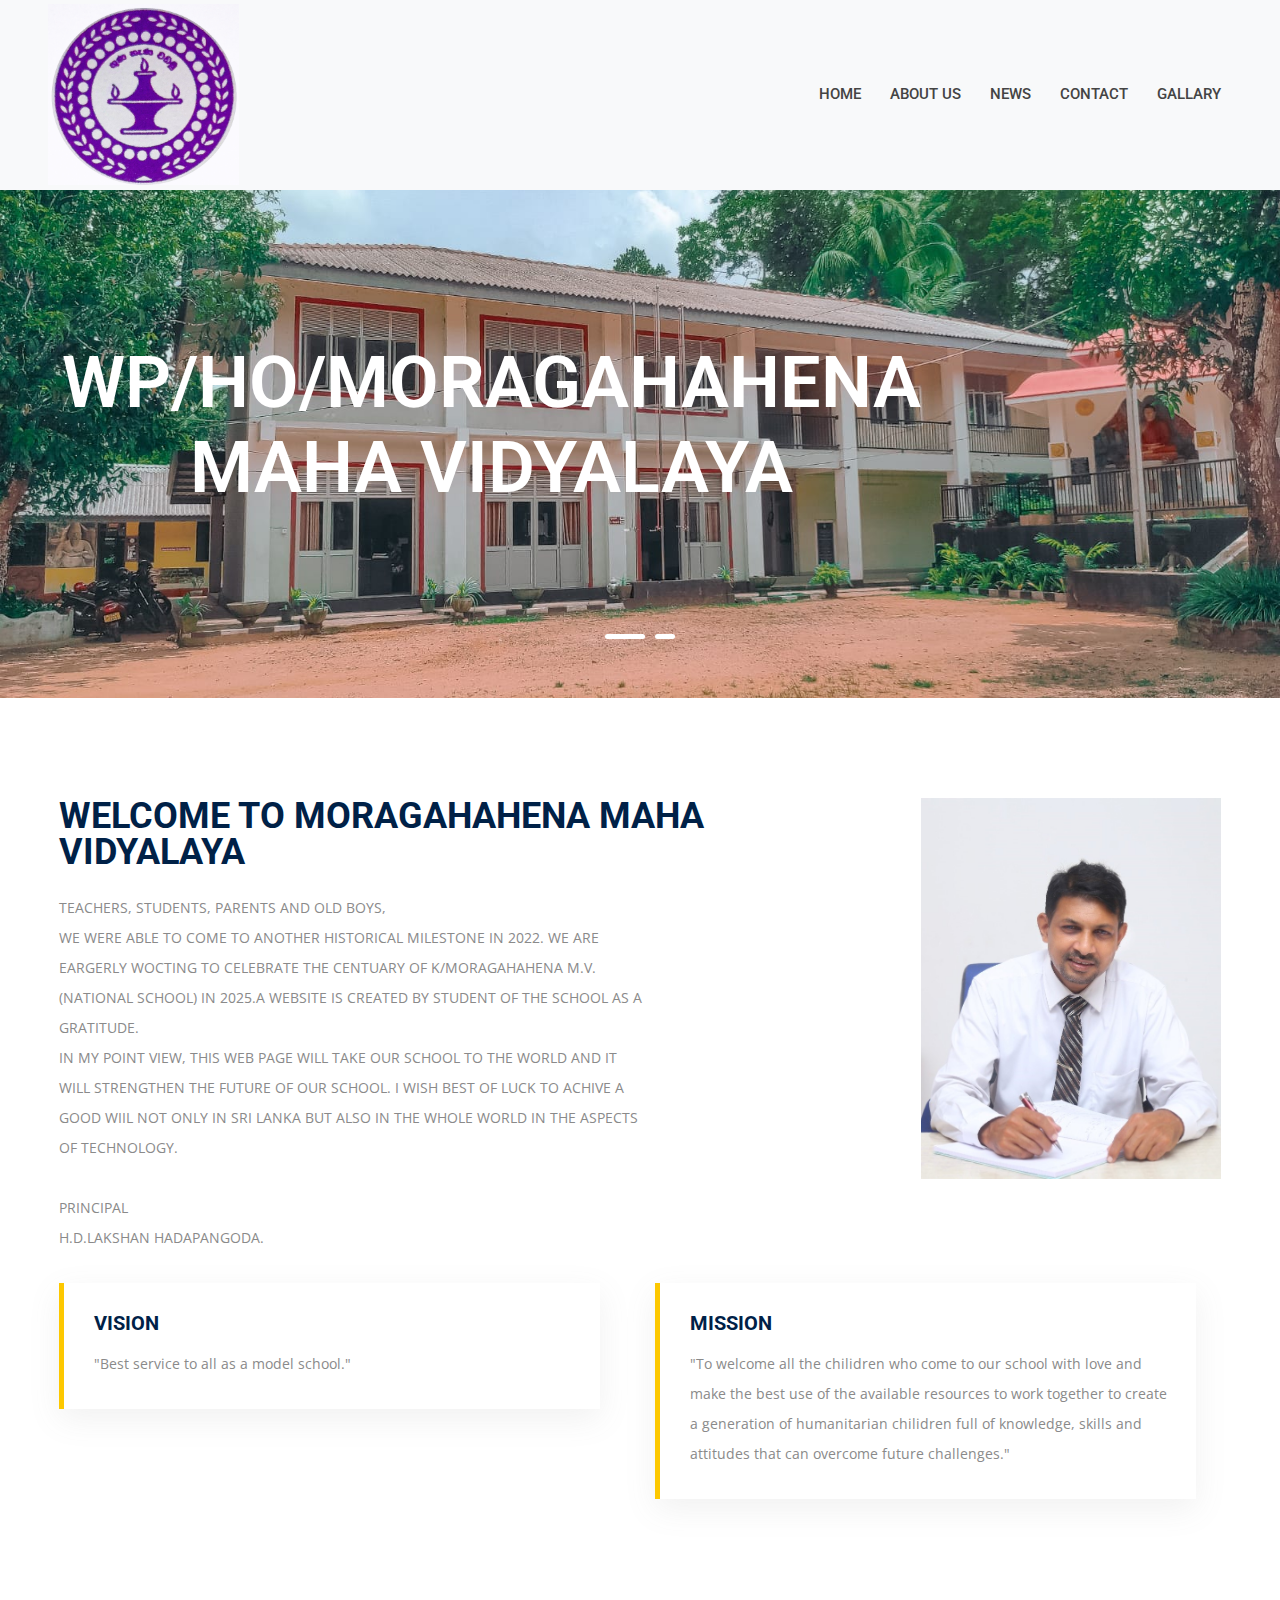
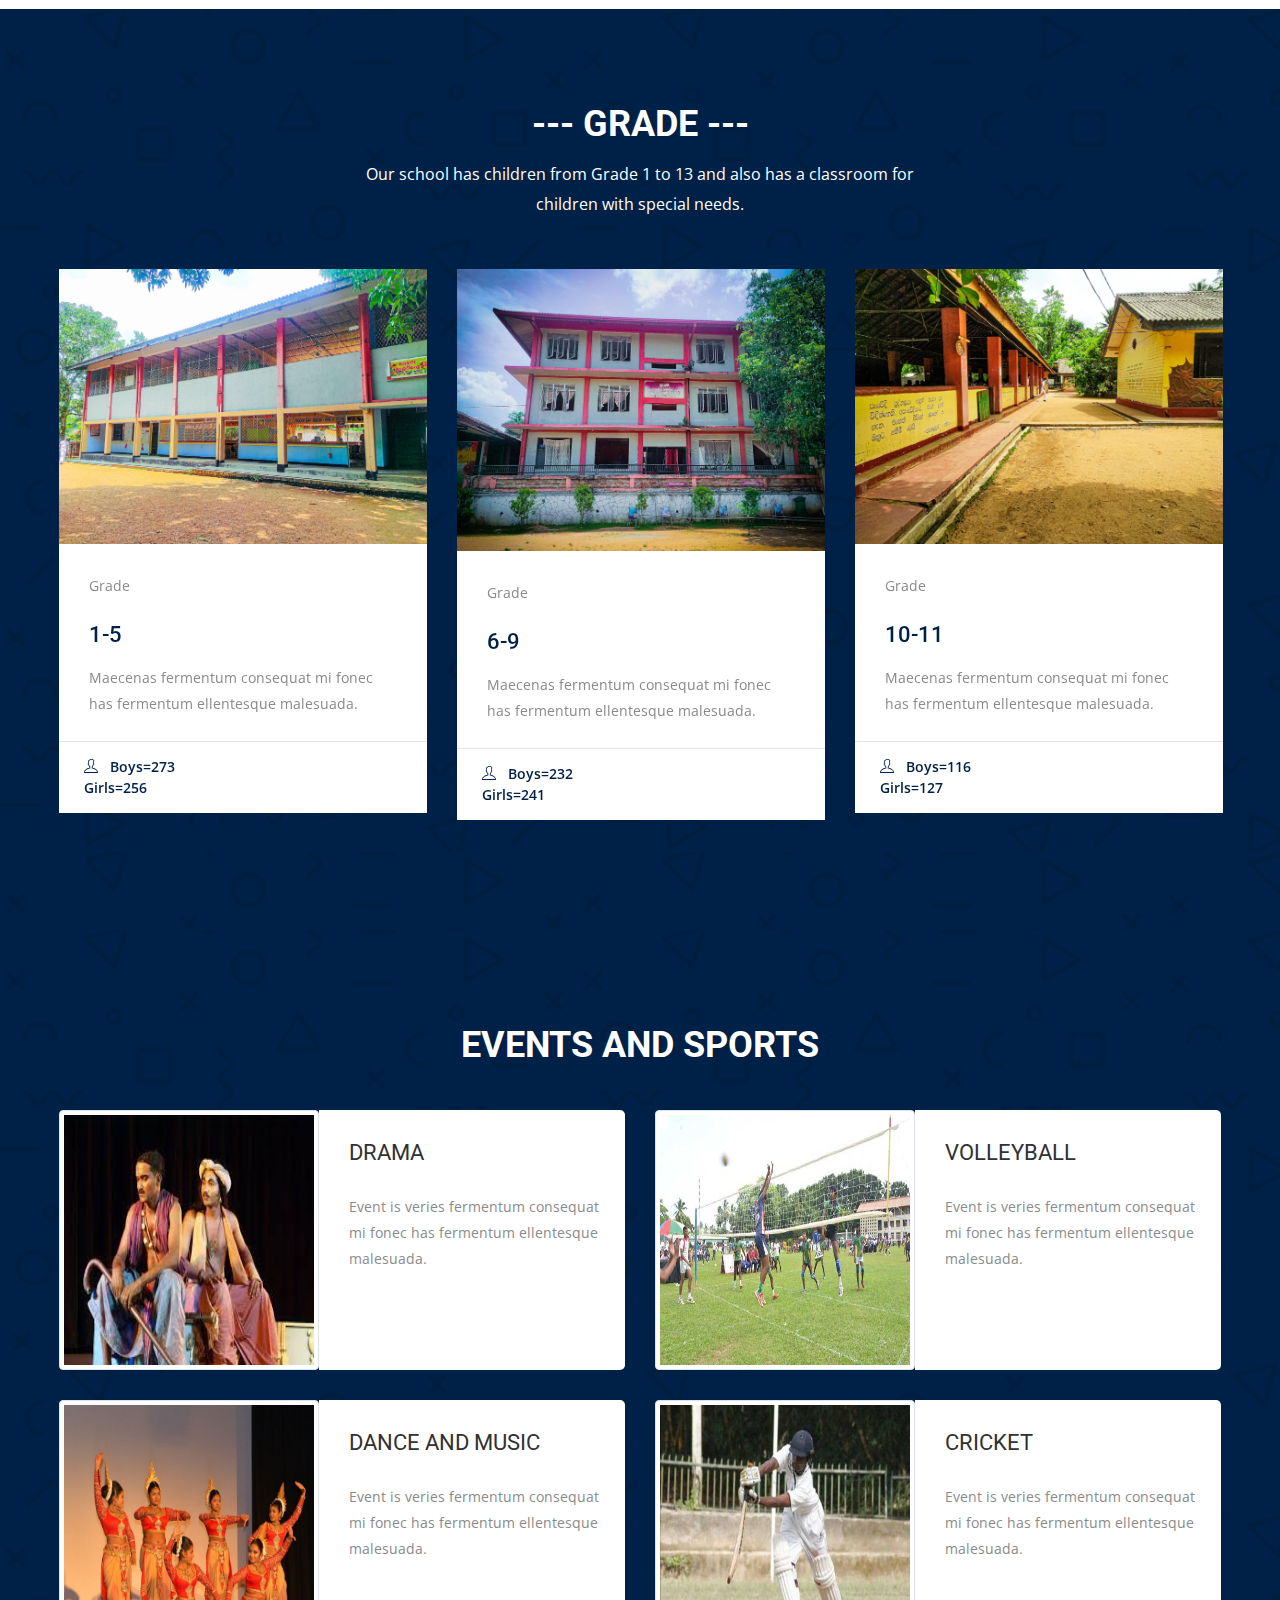
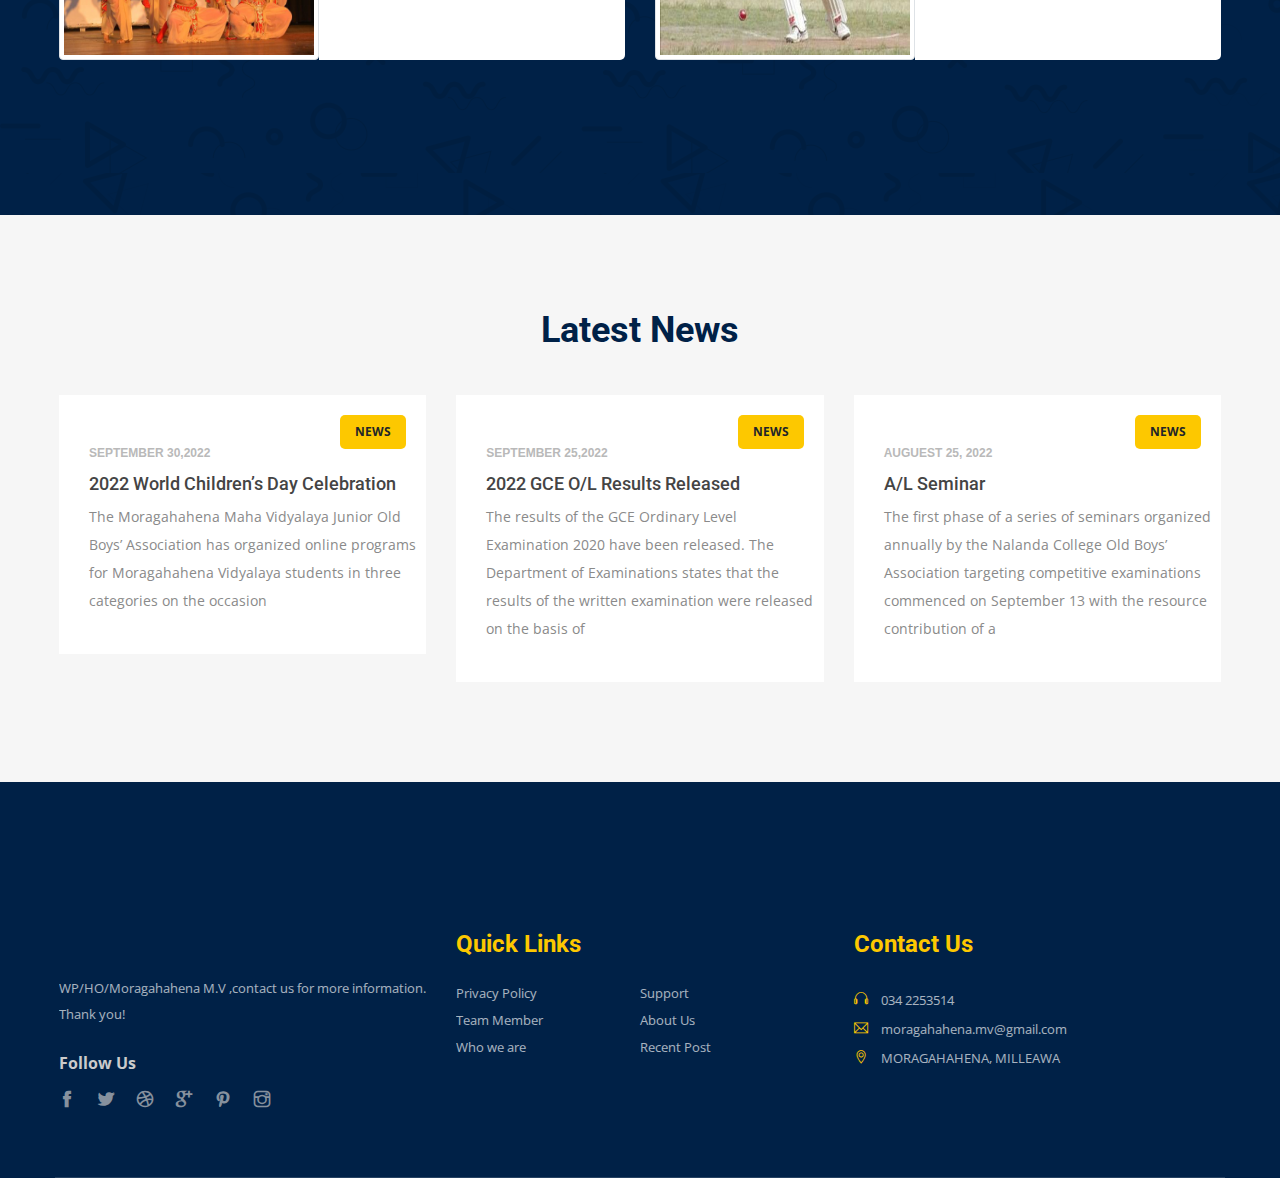
==== index.html @ 3344afb3 "Done" ====
<!DOCTYPE html>



<head>
    <meta charset="utf-8">
    <meta http-equiv="x-ua-compatible" content="ie=edge">
    <title>WP/HO/MORAGAHAHENA MAHA VIDYALAYA</title>
    <meta name="description">
    <meta name="viewport" content="width=device-width, initial-scale=1">

    <link rel="manifest" href="site.html">
    <link rel="shortcut icon" type="image/x-icon" href="img/favicon.jpeg">
    

    <!-- CSS here -->
    <link rel="stylesheet" href="css/bootstrap.min.css">  
    <link rel="stylesheet" href="css/animate.min.css">
    <link rel="stylesheet" href="css/fontawesome-all.min.css">
    <link rel="stylesheet" href="css/themify-icons.css">
    <link rel="stylesheet" href="css/slick.css">
    <link rel="stylesheet" href="css/meanmenu.css">
    <link rel="stylesheet" href="css/default.css">
    <link rel="stylesheet" href="css/style.css">
    <link rel="stylesheet" href="css/responsive.css">
</head>

<body>
    
    <!-- header-start -->
    <header id="home">
        <div class="header-area navbar-light bg-light">

            <!-- header-bottom -->
            <div class="header-bottom-area header-sticky" style="transition: .6s; ">
                <div class="container">
                    <div class="row align-items-center">
                        <div class="col-xl-2 col-lg-2 col-md-6 col-6 w-10 p-1">
                            <div class="logo">
                                <a href="index.html">
                                    <img src="scl logo.png"  style="width: 100%" alt="logo">
                                </a>
                            </div>
                        </div>
                        <div class="col-xl-10 col-lg-10 col-md-12 col-12">
                            
                            <div class="main-menu f-right">
                                <nav id="mobile-menu" style="display: block;" >
                                    
                                    <ul>
                                        <li><a href="#home">Home</a></li>
                                        <li>
                                            <a href="#about">ABOUT US</a>
                                            <ul class="submenu">
                                                <li>
                                                    <a href="index.html">WELCOME PAGE</a>
                                                </li>
                                                <li>    
                                                    <a href="grade.html">GRADE</a>
                                                </li>
                                                <li>
                                                    <a href="sport.html">SPORTS</a>
                                                </li>
                                                <li>
                                                    <a href="event.html">EVENTS</a>
                                                </li>                                                                             
                                                
                                            </ul>
										</li>	
                                        
                                        <li>
                                            <a href="#news">NEWS</a>
                                            <ul class="submenu">
                                                <li>
                                                    <a href="exam.html">EXAM</a>
                                                </li>
                                                
                                            </ul>
                                        </li>
                                        <li>
                                            <a href="#contact">CONTACT</a>
                                            <ul class="submenu">
                                                <li>
                                                    <a href="form.html">FORM</a>
                                                </li>
                                                
                                            </ul>
                                        </li>
                                        <li>
                                            <a href="gallary.html">GALLARY</a>
                                        </li>
                                    </ul>
                                </nav>
                            </div>
                        </div>
                        <div class="col-12"> <!--what is -->
                            <div class="mobile-menu"> </div>
                        </div>
                    </div>
                </div>
            </div>
            <!-- /end header-bottom -->
        </div>
    </header>
    <!-- header-end -->



    <!-- slider-start -->
    <div class="slider-area pos-relative">
        <div class="slider-active">
            <div class="single-slider slider-height d-flex align-items-center justify-content-center" style="background-image: url(img/slider/school\ 1.jpg);">
                <div class="container">
                    <div class="row">
                        <div class="col-xl-9 col-md-12">
                            <div class="slider-content slider-content-2 text-center text-bold">
                                <h1 class="white-color f-600" data-animation="fadeInUp" data-delay=".1s">WP/HO/MORAGAHAHENA<br>MAHA VIDYALAYA</h1>
                                <p data-animation="fadeInUp" data-delay=".01s"></p>
                                
                            </div>
                        </div>
                    </div>
                </div>
            </div>
            <div class="single-slider slider-height d-flex align-items-center justify-content-center" style="background-image: url(img/slider/school\ 2.jpg);">
                <div class="container">
                    <div class="row">
                        <div class="col-xl-8 col-md-12 offset-xl-2">
                            <div class="slider-content slider-content-2 text-center">
                                <h1 class="white-color f-600" data-animation="fadeInUp" data-delay=".2s">WP/HO/MORAGAHAHENA<br>MAHA VIDYALAYA</h1>
                                <p data-animation="fadeInUp" data-delay=".01s"></p>
                                
                            </div>
                        </div>
                    </div>
                </div>
            </div>
            
        </div>
    </div>
    <!-- slider-end -->


    <!-- about start -->
    <div id="about" class="about-area pt-100 pb-70">
        <div class="container">
            <div class="row">
                <div class="col-xl-7 col-lg-7">
                    <div id="welcome" class="about-title-section mb-30 text-uppercase">
                        <h1>Welcome To Moragahahena Maha Vidyalaya</h1>
                        <p>Teachers, Students, Parents and old boys,<br> We were able to come to another historical milestone in 2022. We are eargerly wocting to celebrate the centuary of k/Moragahahena M.V.(National school) in 2025.A website is created by student of the school as a gratitude.<br>In my point view, this web page will take our school to the world and it will strengthen the future of our school. I wish best of luck to achive a good wiil not only in Sri Lanka but also in the whole world in the aspects of technology.
                        <br><br> Principal <br>H.D.lakshan Hadapangoda.</p>
                        
                        
                    </div>
                </div>
                <div class="col-xl-5 col-lg-5">
                    <div class="about-right-img mb-30">
                        <img src="img/Principle.jpeg" alt="1mg" style="width:300px; ">
                    </div>
                </div>
            </div>
            <div class="row pt-35">
                <div class="col-xl-6 col-lg-6 col-md-6">
                    <div class="feature-wrapper mb-40">
                        <div class="feature-title-heading text-uppercase">
                            <h3>vision</h3>
                            
                        </div>
                        <div class="feature-text">
                            <p>"Best service to all as a model school."</p>
                        </div>
                    </div>
                </div>
                <div class="col-xl-6 col-lg-6 col-md-6">
                    <div class="feature-wrapper mb-40">
                        <div class="feature-title-heading text-uppercase">
                            <h3>mission</h3>
                            
                        </div>
                        <div class="feature-text">
                            <p>"To welcome all the chilidren who come to our school with love and make the best use of the available resources to work together to create a generation of humanitarian chilidren full of knowledge, skills and attitudes that can overcome future challenges."</p>
                        </div>
                    </div>
                </div>
                
            </div>
        </div>
    </div>
    <!-- about end -->



    <!-- Grade start -->
    <div id="courses" class="courses-area courses-bg-height pt-100 pb-80" style="background-image: url(img/bg/bg.png);">
        <div class="container">
            <div class="row">
                <div class="col-xl-6 offset-xl-3 col-lg-8 offset-lg-2 col-md-10 offset-md-1">
                    <div class="section-title mb-50 text-center">
                        <div id="grade" class="section-title-heading mb-20 text-uppercase">
                            <h1 class="white-color">--- Grade ---</h1>
                        </div>
                        <div class="section-title-para">
                            <p class="white-color">Our school has children from Grade 1 to 13 and also has a classroom for children with special needs.</p>
                        </div>
                    </div>
                </div>
            </div>
            <div class="courses-list">
                <div class="row courses-active">
                    <div class="col-xl-12">
                        <div class="courses-wrapper course-radius-none mb-30">
                            <div class="courses-thumb">
                                <img src="img/grade-home/1-5.jpg" alt=""></a>
                            </div>
                            
                            <div class="course-main-content clearfix">
                                <div class="courses-content">
                                    <div class="courses-category-name">
                                        <span>
                                            <P>Grade</P>
                                        </span>
                                    </div>
                                    <div class="courses-heading">
                                        <h1>1-5</a></h1>
                                    </div>
                                    <div class="courses-para">
                                        <p>Maecenas fermentum consequat mi fonec has fermentum ellentesque malesuada.</p>
                                    </div>
                                </div>
                            </div>
                            <div class="courses-wrapper-bottom clearfix">
                                <div class="courses-icon d-flex f-left">
                                    <div class="courses-single-icon align-items-center">
                                        <span class="ti-user"></span>
                                        <span class="user-number">Boys=273 <br> Girls=256</span>
                                    </div>
                                    
                                </div>
                                
                            </div>
                        </div>
                    </div>
                    <div class="col-xl-12">
                        <div class="courses-wrapper course-radius-none mb-30">
                            <div class="courses-thumb">
                                <img src="img/grade-home/6-9.jpg" alt=""></a>
                            </div>
        
                            <div class="course-main-content clearfix">
                                <div class="courses-content">
                                    <div class="courses-category-name">
                                        <span>
                                            <p>Grade</p>
                                        </span>
                                    </div>
                                    <div class="courses-heading">
                                        <h1>6-9</a></h1>
                                    </div>
                                    <div class="courses-para">
                                        <p>Maecenas fermentum consequat mi fonec has fermentum ellentesque malesuada.</p>
                                    </div>
                                </div>
                            </div>
                            <div class="courses-wrapper-bottom clearfix">
                                <div class="courses-icon d-flex f-left">
                                    <div class="courses-single-icon">
                                        <span class="ti-user"></span>
                                        <span class="user-number">Boys=232 <br> Girls=241</span>
                                    </div>
                                    
                                </div>
                                
                            </div>
                        </div>
                    </div>
                    <div class="col-xl-12">
                        <div class="courses-wrapper course-radius-none mb-30">
                            <div class="courses-thumb">
                                <img src="img/grade-home/10-11.jpg" alt=""></a>
                            </div>

                            <div class="course-main-content clearfix">
                                <div class="courses-content">
                                    <div class="courses-category-name">
                                        <span>
                                            <p>Grade</p>
                                        </span>
                                    </div>
                                    <div class="courses-heading">
                                        <h1>10-11</a></h1>
                                    </div>
                                    <div class="courses-para">
                                        <p>Maecenas fermentum consequat mi fonec has fermentum ellentesque malesuada.</p>
                                    </div>
                                </div>
                            </div>
                            <div class="courses-wrapper-bottom clearfix">
                                <div class="courses-icon d-flex f-left">
                                    <div class="courses-single-icon">
                                        <span class="ti-user"></span>
                                        <span class="user-number">Boys=116 <br> Girls=127</span>
                                    </div>
                                    
                                </div>
                                
                            </div>
                        </div>
                    </div>
                    <div class="col-xl-12">
                        <div class="courses-wrapper course-radius-none mb-30">
                            <div class="courses-thumb">
                                <img src="img/grade-home/12-13.jpg" alt=""></a>
                            </div>
                            
                            <div class="course-main-content clearfix">
                                <div class="courses-content">
                                    <div class="courses-category-name">
                                        <span>
                                            <p>Grade</p>
                                        </span>
                                    </div>
                                    <div class="courses-heading">
                                        <h1>12-13</h1>
                                    </div>
                                    <div class="courses-para">
                                        <p>Maecenas fermentum consequat mi fonec has fermentum ellentesque malesuada.</p>
                                    </div>
                                </div>
                            </div>
                            <div class="courses-wrapper-bottom clearfix">
                                <div class="courses-icon d-flex f-left">
                                    <div class="courses-single-icon">
                                        <span class="ti-user"></span>
                                        <span class="user-number">Boys=21 <br> Girls=53</span>
                                    </div>
                                    
                                </div>
                                
                            </div>
                        </div>
                    </div>
                    <div class="col-xl-12">
                        <div class="courses-wrapper course-radius-none mb-30">
                            <div class="courses-thumb">
                                <img src="img/grade-home/special.jpg" alt=""></a>
                            </div>

                            <div class="course-main-content clearfix">
                                <div class="courses-content">
                                    <div class="courses-category-name">
                                        <span>
                                            <p>Grade</p>
                                        </span>
                                    </div>
                                    <div class="courses-heading">
                                        <h1>Special Education Unit</a></h1>
                                    </div>
                                    <div class="courses-para">
                                        <p>Maecenas fermentum consequat mi fonec has fermentum ellentesque malesuada.</p>
                                    </div>
                                </div>
                            </div>
                            <div class="courses-wrapper-bottom clearfix">
                                <div class="courses-icon d-flex f-left">
                                    <div class="courses-single-icon">
                                        <span class="ti-user"></span>
                                        <span class="user-number">Boys=01<br> Girls=02</span>
                                    </div>
                                    
                                </div>
                                
                            </div>
                        </div>
                    </div>
                    
                </div>
            </div>
        </div>
    </div>
    <!-- courses end -->



    <!-- Events and Sports -->
    <div id="events" class="events-area events-bg-height pt-100 pb-95" style="background-image: url(img/bg/bg.png )">
        <div class="container">
            <div class="row">
                <div class="col-xl-6 offset-xl-3 col-lg-8 offset-lg-2 col-md-10 offset-md-1">
                    <div class="section-title mb-50 text-center">
                        <div id="event" class="section-title-heading mb-20 text-uppercase">
                            <h1 class="white-color">Events and Sports</h1>
                        </div>
                        
                    </div>
                </div>
            </div>
            <div class="events-list mb-30">
                <div class="row">
                    <div class="col-xl-6 col-lg-6">
                        <div class="single-events mb-30">
                            <div class="events-wrapper">
                                <div class="events-inner d-flex">
                                    <div class="events-thumb img-thumbnail">
                                        <img src="img/EventsandSports/drama.jpg" height="250" width="250" alt="img">
                                    </div>
                                    <div class="events-text white-bg">
                                        <div class="event-text-heading mb-20 text-uppercase">
                                            
                                            <div class="events-text-title clearfix">
                                                    <h4>drama</h4>
                                            </div>
                                        </div>
                                        
                                        <div class="events-para">
                                            <p>Event is veries fermentum consequat mi fonec has fermentum ellentesque malesuada.</p>
                                        </div>
                                        
                                    </div>
                                </div>
                            </div>
                        </div>
                        <div class="single-events mb-30">
                            <div class="events-wrapper">
                                <div class="events-inner d-flex">
                                    <div class="events-thumb img-thumbnail">
                                        <img src="img/EventsandSports/Dance and Muusic.png" height="250" width="250" alt="imagesloaded">
                                    </div>
                                    <div class="events-text white-bg">
                                        <div class="event-text-heading mb-20 text-uppercase">
                                            
                                            <div class="events-text-title clearfix">
                                                    <h4>Dance and Music</h4>
                                            </div>
                                        </div>
                                        <div class="events-para">
                                            <p>Event is veries fermentum consequat mi fonec has fermentum ellentesque malesuada.</p>
                                        </div>
                                        
                                    </div>
                                </div>
                            </div>
                        </div>
                    </div>
                    <div class="col-xl-6 col-lg-6">
                        <div class="single-events mb-30">
                            <div class="events-wrapper">
                                <div class="events-inner d-flex">
                                    <div class="events-thumb img-thumbnail" >
                                        <img src="img/EventsandSports/Volleyball.jpg" height="250" width="250" alt="img">
                                    </div>
                                    <div class="events-text white-bg">
                                        <div class="event-text-heading mb-20 text-uppercase">
                                            
                                            <div class="events-text-title clearfix">
                                                
                                                    <h4>Volleyball</h4>
                                                
                                                
                                            </div>
                                        </div>
                                        <div class="events-para">
                                            <p>Event is veries fermentum consequat mi fonec has fermentum ellentesque malesuada.</p>
                                        </div>
                                        
                                    </div>
                                </div>
                            </div>
                        </div>
                        <div class="single-events mb-30">
                            <div class="events-wrapper">
                                <div class="events-inner d-flex">
                                    <div class="events-thumb img-thumbnail">
                                        <img src="img/EventsandSports/cricket.JPG" height="250" width="250" alt="img">
                                    </div>
                                    <div class="events-text white-bg">
                                        <div class="event-text-heading mb-20 text-uppercase">
                                            
                                            <div class="events-text-title clearfix">
                                                
                                                    <h4>Cricket</h4>
                                                
                                                
                                            </div>
                                        </div>
                                        <div class="events-para">
                                            <p>Event is veries fermentum consequat mi fonec has fermentum ellentesque malesuada.</p>
                                        </div>
                                        
                                    </div>
                                </div>
                            </div>
                        </div>
                    </div>
                </div>
            </div>
            
        </div>
    </div>
    <!-- Events and Sports -->


    
    
    


    <!-- latest_news start -->
    <div id="blog" class="latest_news-area gray-bg pt-100 pb-70">
        <div class="container">
            <div class="row">
                <div class="col-xl-6 offset-xl-3 col-md-8 offset-md-2">
                    <div class="section-title mb-50 text-center">
                        <div id="news" class="section-title-heading mb-20">
                            <h1 class="primary-color">Latest News</h1>
                        </div>
                    </div>
                </div>
            </div>
            <div class="row">
                <div class="col-xl-4 col-lg-4 col-md-6">
                    <div class="blog-wrapper mb-30">
                        <div class="blog-thumb mb-25">
                            <a href="#"><img src="img/blog/blog_thumb_1.jpg" alt=""></a>
                            <span class="blog-category">news</span>
                        </div>
                        <div class="blog-content">
                            <div class="blog-meta">
                                <span>SEPTEMBER 30,2022</span>
                            </div>
                            <h5><a href="#">2022 World Children’s Day Celebration</a></h5>
                            <p>The Moragahahena Maha Vidyalaya Junior Old Boys’ Association has organized online programs for Moragahahena Vidyalaya students in three categories on the occasion </p>
                            
                        </div>
                    </div>
                </div>
                <div class="col-xl-4 col-lg-4 col-md-6">
                    <div class="blog-wrapper mb-30">
                        <div class="blog-thumb mb-25">
                            <a href="#"><img src="img/blog/blog_thumb_2.jpg" alt=""></a>
                            <span class="blog-category">news</span>
                        </div>
                        <div class="blog-content">
                            <div class="blog-meta">
                                <span>SEPTEMBER 25,2022</span>
                            </div>
                            <h5><a href="#">2022 GCE O/L Results Released</a></h5>
                            <p>The results of the GCE Ordinary Level Examination 2020 have been released. The Department of Examinations states that the results of the written examination were released on the basis of</p>
                            
                        </div>
                    </div>
                </div>
                <div class="col-xl-4 col-lg-4 col-md-6">
                    <div class="blog-wrapper mb-30">
                        <div class="blog-thumb mb-25">
                            <a href="#"><img src="img/blog/blog_thumb_3.jpg" alt=""></a>
                            <span class="blog-category">news</span>
                        </div>
                        <div class="blog-content">
                            <div class="blog-meta">
                                <span>Auguest 25, 2022</span>
                            </div>
                            <h5><a href="#">A/L Seminar </a></h5>
                            <p>The first phase of a series of seminars organized annually by the Nalanda College Old Boys’ Association targeting competitive examinations commenced on September 13 with the resource contribution of a</p>
                            
                        </div>
                    </div>
                </div>
            </div>
        </div>
    </div>
    <!-- latest_blog end -->

    
    
    <!-- footer start -->
    <footer id="#Contact">
        <div class="footer-area primary-bg pt-150">
            <div class="container">
                <div class="footer-top pb-35">
                    <div class="row">


                        <div class="col-xl-4 col-lg-4 col-md-6">
                            <div class="footer-widget mb-30">
                                <div class="footer-logo">
                                    <img src="img/logo/logo_2.png" alt="">
                                </div>
                                <div class="footer-para">
                                    <p>WP/HO/Moragahahena M.V ,contact us for more information.<br>Thank you!  </p>
                                </div>
                                <div class="footer-socila-icon">
                                    <span>Follow Us</span>
                                    <div class="footer-social-icon-list">
                                        <ul>
                                            <li><a href="#"><span class="ti-facebook"></span></a></li>
                                            <li><a href="#"><span class="ti-twitter-alt"></span></a></li>
                                            <li><a href="#"><span class="ti-dribbble"></span></a></li>
                                            <li><a href="#"><span class="ti-google"></span></a></li>
                                            <li><a href="#"><span class="ti-pinterest"></span></a></li>
                                            <li><a href="#"><span class="ti-instagram"></span></a></li>
                                        </ul>
                                    </div>
                                </div>
                            </div>
                        </div>
                        <div class="col-xl-4 col-lg-4 col-md-6">
                            <div class="footer-widget mb-30">
                                <div class="footer-heading">
                                    <h1>Quick Links</h1>
                                </div>
                                <div class="footer-menu clearfix">
                                    <ul>
                                        <li><a href="#">Privacy Policy</a></li>
                                        <li><a href="#">Support</a></li>
                                        <li><a href="#">Team Member</a></li>                                        
                                        <li><a href="#">About Us</a></li>                                       
                                        <li><a href="#">Who we are</a></li>                                        
                                        <li><a href="#">Recent Post</a></li>
                                        
                                    </ul>
                                </div>
                            </div>
                        </div>
                        
                        <div class="col-xl-4 col-lg-4  col-md-6">
                            <div class="footer-widget mb-30">
                                <div id="contact" class="footer-heading">
                                    <h1>Contact Us</h1>
                                </div>
                                <div class="footer-contact-list">
                                    <div class="single-footer-contact-info">
                                        <span class="ti-headphone "></span>
                                        <span class="footer-contact-list-text">034 2253514</span>
                                    </div>
                                    <div class="single-footer-contact-info">
                                        <span class="ti-email "></span>
                                        <span class="footer-contact-list-text">moragahahena.mv@gmail.com</span>
                                    </div>
                                    <div class="single-footer-contact-info">
                                        <span class="ti-location-pin"></span>
                                        <span class="footer-contact-list-text">MORAGAHAHENA, MILLEAWA</span>
                                    </div>
                                </div>
                                
                            </div>
                        </div>
                    </div>
                </div>
                
            </div>
        </div>
    </footer>
    <!-- footer end -->


    <!-- JS here -->
    <script src="js/vendor/modernizr-3.5.0.min.js"></script>
    <script src="js/vendor/jquery-1.12.4.min.js"></script> 
    <script src="js/bootstrap.min.js"></script>
    <script src="js/owl.carousel.min.js"></script>
    <script src="js/isotope.pkgd.min.js"></script>
    <script src="js/one-page-nav-min.js"></script>
    <script src="js/slick.min.js"></script>    
    <script src="js/jquery.meanmenu.min.js"></script>
    <script src="js/jquery.scrollUp.min.js"></script>
    <script src="js/jquery.barfiller.js"></script>
    <script src="js/imagesloaded.pkgd.min.js"></script>
    <script src="js/main.js"></script>
</body>


</html>
---- css/themify-icons.css ----
@font-face {
	font-family: 'themify';
	src:url('../fonts/themify9f24.eot?-fvbane');
	src:url('../fonts/themifyd41d.eot?#iefix-fvbane') format('embedded-opentype'),
		url('../fonts/themify9f24.woff?-fvbane') format('woff'),
		url('../fonts/themify9f24.ttf?-fvbane') format('truetype'),
		url('../fonts/themify9f24.svg?-fvbane#themify') format('svg');
	font-weight: normal;
	font-style: normal;
}

[class^="ti-"], [class*=" ti-"] {
	font-family: 'themify';
	speak: none;
	font-style: normal;
	font-weight: normal;
	font-variant: normal;
	text-transform: none;
	line-height: 1;

	/* Better Font Rendering =========== */
	-webkit-font-smoothing: antialiased;
	-moz-osx-font-smoothing: grayscale;
}

.ti-wand:before {
	content: "\e600";
}
.ti-volume:before {
	content: "\e601";
}
.ti-user:before {
	content: "\e602";
}
.ti-unlock:before {
	content: "\e603";
}
.ti-unlink:before {
	content: "\e604";
}
.ti-trash:before {
	content: "\e605";
}
.ti-thought:before {
	content: "\e606";
}
.ti-target:before {
	content: "\e607";
}
.ti-tag:before {
	content: "\e608";
}
.ti-tablet:before {
	content: "\e609";
}
.ti-star:before {
	content: "\e60a";
}
.ti-spray:before {
	content: "\e60b";
}
.ti-signal:before {
	content: "\e60c";
}
.ti-shopping-cart:before {
	content: "\e60d";
}
.ti-shopping-cart-full:before {
	content: "\e60e";
}
.ti-settings:before {
	content: "\e60f";
}
.ti-search:before {
	content: "\e610";
}
.ti-zoom-in:before {
	content: "\e611";
}
.ti-zoom-out:before {
	content: "\e612";
}
.ti-cut:before {
	content: "\e613";
}
.ti-ruler:before {
	content: "\e614";
}
.ti-ruler-pencil:before {
	content: "\e615";
}
.ti-ruler-alt:before {
	content: "\e616";
}
.ti-bookmark:before {
	content: "\e617";
}
.ti-bookmark-alt:before {
	content: "\e618";
}
.ti-reload:before {
	content: "\e619";
}
.ti-plus:before {
	content: "\e61a";
}
.ti-pin:before {
	content: "\e61b";
}
.ti-pencil:before {
	content: "\e61c";
}
.ti-pencil-alt:before {
	content: "\e61d";
}
.ti-paint-roller:before {
	content: "\e61e";
}
.ti-paint-bucket:before {
	content: "\e61f";
}
.ti-na:before {
	content: "\e620";
}
.ti-mobile:before {
	content: "\e621";
}
.ti-minus:before {
	content: "\e622";
}
.ti-medall:before {
	content: "\e623";
}
.ti-medall-alt:before {
	content: "\e624";
}
.ti-marker:before {
	content: "\e625";
}
.ti-marker-alt:before {
	content: "\e626";
}
.ti-arrow-up:before {
	content: "\e627";
}
.ti-arrow-right:before {
	content: "\e628";
}
.ti-arrow-left:before {
	content: "\e629";
}
.ti-arrow-down:before {
	content: "\e62a";
}
.ti-lock:before {
	content: "\e62b";
}
.ti-location-arrow:before {
	content: "\e62c";
}
.ti-link:before {
	content: "\e62d";
}
.ti-layout:before {
	content: "\e62e";
}
.ti-layers:before {
	content: "\e62f";
}
.ti-layers-alt:before {
	content: "\e630";
}
.ti-key:before {
	content: "\e631";
}
.ti-import:before {
	content: "\e632";
}
.ti-image:before {
	content: "\e633";
}
.ti-heart:before {
	content: "\e634";
}
.ti-heart-broken:before {
	content: "\e635";
}
.ti-hand-stop:before {
	content: "\e636";
}
.ti-hand-open:before {
	content: "\e637";
}
.ti-hand-drag:before {
	content: "\e638";
}
.ti-folder:before {
	content: "\e639";
}
.ti-flag:before {
	content: "\e63a";
}
.ti-flag-alt:before {
	content: "\e63b";
}
.ti-flag-alt-2:before {
	content: "\e63c";
}
.ti-eye:before {
	content: "\e63d";
}
.ti-export:before {
	content: "\e63e";
}
.ti-exchange-vertical:before {
	content: "\e63f";
}
.ti-desktop:before {
	content: "\e640";
}
.ti-cup:before {
	content: "\e641";
}
.ti-crown:before {
	content: "\e642";
}
.ti-comments:before {
	content: "\e643";
}
.ti-comment:before {
	content: "\e644";
}
.ti-comment-alt:before {
	content: "\e645";
}
.ti-close:before {
	content: "\e646";
}
.ti-clip:before {
	content: "\e647";
}
.ti-angle-up:before {
	content: "\e648";
}
.ti-angle-right:before {
	content: "\e649";
}
.ti-angle-left:before {
	content: "\e64a";
}
.ti-angle-down:before {
	content: "\e64b";
}
.ti-check:before {
	content: "\e64c";
}
.ti-check-box:before {
	content: "\e64d";
}
.ti-camera:before {
	content: "\e64e";
}
.ti-announcement:before {
	content: "\e64f";
}
.ti-brush:before {
	content: "\e650";
}
.ti-briefcase:before {
	content: "\e651";
}
.ti-bolt:before {
	content: "\e652";
}
.ti-bolt-alt:before {
	content: "\e653";
}
.ti-blackboard:before {
	content: "\e654";
}
.ti-bag:before {
	content: "\e655";
}
.ti-move:before {
	content: "\e656";
}
.ti-arrows-vertical:before {
	content: "\e657";
}
.ti-arrows-horizontal:before {
	content: "\e658";
}
.ti-fullscreen:before {
	content: "\e659";
}
.ti-arrow-top-right:before {
	content: "\e65a";
}
.ti-arrow-top-left:before {
	content: "\e65b";
}
.ti-arrow-circle-up:before {
	content: "\e65c";
}
.ti-arrow-circle-right:before {
	content: "\e65d";
}
.ti-arrow-circle-left:before {
	content: "\e65e";
}
.ti-arrow-circle-down:before {
	content: "\e65f";
}
.ti-angle-double-up:before {
	content: "\e660";
}
.ti-angle-double-right:before {
	content: "\e661";
}
.ti-angle-double-left:before {
	content: "\e662";
}
.ti-angle-double-down:before {
	content: "\e663";
}
.ti-zip:before {
	content: "\e664";
}
.ti-world:before {
	content: "\e665";
}
.ti-wheelchair:before {
	content: "\e666";
}
.ti-view-list:before {
	content: "\e667";
}
.ti-view-list-alt:before {
	content: "\e668";
}
.ti-view-grid:before {
	content: "\e669";
}
.ti-uppercase:before {
	content: "\e66a";
}
.ti-upload:before {
	content: "\e66b";
}
.ti-underline:before {
	content: "\e66c";
}
.ti-truck:before {
	content: "\e66d";
}
.ti-timer:before {
	content: "\e66e";
}
.ti-ticket:before {
	content: "\e66f";
}
.ti-thumb-up:before {
	content: "\e670";
}
.ti-thumb-down:before {
	content: "\e671";
}
.ti-text:before {
	content: "\e672";
}
.ti-stats-up:before {
	content: "\e673";
}
.ti-stats-down:before {
	content: "\e674";
}
.ti-split-v:before {
	content: "\e675";
}
.ti-split-h:before {
	content: "\e676";
}
.ti-smallcap:before {
	content: "\e677";
}
.ti-shine:before {
	content: "\e678";
}
.ti-shift-right:before {
	content: "\e679";
}
.ti-shift-left:before {
	content: "\e67a";
}
.ti-shield:before {
	content: "\e67b";
}
.ti-notepad:before {
	content: "\e67c";
}
.ti-server:before {
	content: "\e67d";
}
.ti-quote-right:before {
	content: "\e67e";
}
.ti-quote-left:before {
	content: "\e67f";
}
.ti-pulse:before {
	content: "\e680";
}
.ti-printer:before {
	content: "\e681";
}
.ti-power-off:before {
	content: "\e682";
}
.ti-plug:before {
	content: "\e683";
}
.ti-pie-chart:before {
	content: "\e684";
}
.ti-paragraph:before {
	content: "\e685";
}
.ti-panel:before {
	content: "\e686";
}
.ti-package:before {
	content: "\e687";
}
.ti-music:before {
	content: "\e688";
}
.ti-music-alt:before {
	content: "\e689";
}
.ti-mouse:before {
	content: "\e68a";
}
.ti-mouse-alt:before {
	content: "\e68b";
}
.ti-money:before {
	content: "\e68c";
}
.ti-microphone:before {
	content: "\e68d";
}
.ti-menu:before {
	content: "\e68e";
}
.ti-menu-alt:before {
	content: "\e68f";
}
.ti-map:before {
	content: "\e690";
}
.ti-map-alt:before {
	content: "\e691";
}
.ti-loop:before {
	content: "\e692";
}
.ti-location-pin:before {
	content: "\e693";
}
.ti-list:before {
	content: "\e694";
}
.ti-light-bulb:before {
	content: "\e695";
}
.ti-Italic:before {
	content: "\e696";
}
.ti-info:before {
	content: "\e697";
}
.ti-infinite:before {
	content: "\e698";
}
.ti-id-badge:before {
	content: "\e699";
}
.ti-hummer:before {
	content: "\e69a";
}
.ti-home:before {
	content: "\e69b";
}
.ti-help:before {
	content: "\e69c";
}
.ti-headphone:before {
	content: "\e69d";
}
.ti-harddrives:before {
	content: "\e69e";
}
.ti-harddrive:before {
	content: "\e69f";
}
.ti-gift:before {
	content: "\e6a0";
}
.ti-game:before {
	content: "\e6a1";
}
.ti-filter:before {
	content: "\e6a2";
}
.ti-files:before {
	content: "\e6a3";
}
.ti-file:before {
	content: "\e6a4";
}
.ti-eraser:before {
	content: "\e6a5";
}
.ti-envelope:before {
	content: "\e6a6";
}
.ti-download:before {
	content: "\e6a7";
}
.ti-direction:before {
	content: "\e6a8";
}
.ti-direction-alt:before {
	content: "\e6a9";
}
.ti-dashboard:before {
	content: "\e6aa";
}
.ti-control-stop:before {
	content: "\e6ab";
}
.ti-control-shuffle:before {
	content: "\e6ac";
}
.ti-control-play:before {
	content: "\e6ad";
}
.ti-control-pause:before {
	content: "\e6ae";
}
.ti-control-forward:before {
	content: "\e6af";
}
.ti-control-backward:before {
	content: "\e6b0";
}
.ti-cloud:before {
	content: "\e6b1";
}
.ti-cloud-up:before {
	content: "\e6b2";
}
.ti-cloud-down:before {
	content: "\e6b3";
}
.ti-clipboard:before {
	content: "\e6b4";
}
.ti-car:before {
	content: "\e6b5";
}
.ti-calendar:before {
	content: "\e6b6";
}
.ti-book:before {
	content: "\e6b7";
}
.ti-bell:before {
	content: "\e6b8";
}
.ti-basketball:before {
	content: "\e6b9";
}
.ti-bar-chart:before {
	content: "\e6ba";
}
.ti-bar-chart-alt:before {
	content: "\e6bb";
}
.ti-back-right:before {
	content: "\e6bc";
}
.ti-back-left:before {
	content: "\e6bd";
}
.ti-arrows-corner:before {
	content: "\e6be";
}
.ti-archive:before {
	content: "\e6bf";
}
.ti-anchor:before {
	content: "\e6c0";
}
.ti-align-right:before {
	content: "\e6c1";
}
.ti-align-left:before {
	content: "\e6c2";
}
.ti-align-justify:before {
	content: "\e6c3";
}
.ti-align-center:before {
	content: "\e6c4";
}
.ti-alert:before {
	content: "\e6c5";
}
.ti-alarm-clock:before {
	content: "\e6c6";
}
.ti-agenda:before {
	content: "\e6c7";
}
.ti-write:before {
	content: "\e6c8";
}
.ti-window:before {
	content: "\e6c9";
}
.ti-widgetized:before {
	content: "\e6ca";
}
.ti-widget:before {
	content: "\e6cb";
}
.ti-widget-alt:before {
	content: "\e6cc";
}
.ti-wallet:before {
	content: "\e6cd";
}
.ti-video-clapper:before {
	content: "\e6ce";
}
.ti-video-camera:before {
	content: "\e6cf";
}
.ti-vector:before {
	content: "\e6d0";
}
.ti-themify-logo:before {
	content: "\e6d1";
}
.ti-themify-favicon:before {
	content: "\e6d2";
}
.ti-themify-favicon-alt:before {
	content: "\e6d3";
}
.ti-support:before {
	content: "\e6d4";
}
.ti-stamp:before {
	content: "\e6d5";
}
.ti-split-v-alt:before {
	content: "\e6d6";
}
.ti-slice:before {
	content: "\e6d7";
}
.ti-shortcode:before {
	content: "\e6d8";
}
.ti-shift-right-alt:before {
	content: "\e6d9";
}
.ti-shift-left-alt:before {
	content: "\e6da";
}
.ti-ruler-alt-2:before {
	content: "\e6db";
}
.ti-receipt:before {
	content: "\e6dc";
}
.ti-pin2:before {
	content: "\e6dd";
}
.ti-pin-alt:before {
	content: "\e6de";
}
.ti-pencil-alt2:before {
	content: "\e6df";
}
.ti-palette:before {
	content: "\e6e0";
}
.ti-more:before {
	content: "\e6e1";
}
.ti-more-alt:before {
	content: "\e6e2";
}
.ti-microphone-alt:before {
	content: "\e6e3";
}
.ti-magnet:before {
	content: "\e6e4";
}
.ti-line-double:before {
	content: "\e6e5";
}
.ti-line-dotted:before {
	content: "\e6e6";
}
.ti-line-dashed:before {
	content: "\e6e7";
}
.ti-layout-width-full:before {
	content: "\e6e8";
}
.ti-layout-width-default:before {
	content: "\e6e9";
}
.ti-layout-width-default-alt:before {
	content: "\e6ea";
}
.ti-layout-tab:before {
	content: "\e6eb";
}
.ti-layout-tab-window:before {
	content: "\e6ec";
}
.ti-layout-tab-v:before {
	content: "\e6ed";
}
.ti-layout-tab-min:before {
	content: "\e6ee";
}
.ti-layout-slider:before {
	content: "\e6ef";
}
.ti-layout-slider-alt:before {
	content: "\e6f0";
}
.ti-layout-sidebar-right:before {
	content: "\e6f1";
}
.ti-layout-sidebar-none:before {
	content: "\e6f2";
}
.ti-layout-sidebar-left:before {
	content: "\e6f3";
}
.ti-layout-placeholder:before {
	content: "\e6f4";
}
.ti-layout-menu:before {
	content: "\e6f5";
}
.ti-layout-menu-v:before {
	content: "\e6f6";
}
.ti-layout-menu-separated:before {
	content: "\e6f7";
}
.ti-layout-menu-full:before {
	content: "\e6f8";
}
.ti-layout-media-right-alt:before {
	content: "\e6f9";
}
.ti-layout-media-right:before {
	content: "\e6fa";
}
.ti-layout-media-overlay:before {
	content: "\e6fb";
}
.ti-layout-media-overlay-alt:before {
	content: "\e6fc";
}
.ti-layout-media-overlay-alt-2:before {
	content: "\e6fd";
}
.ti-layout-media-left-alt:before {
	content: "\e6fe";
}
.ti-layout-media-left:before {
	content: "\e6ff";
}
.ti-layout-media-center-alt:before {
	content: "\e700";
}
.ti-layout-media-center:before {
	content: "\e701";
}
.ti-layout-list-thumb:before {
	content: "\e702";
}
.ti-layout-list-thumb-alt:before {
	content: "\e703";
}
.ti-layout-list-post:before {
	content: "\e704";
}
.ti-layout-list-large-image:before {
	content: "\e705";
}
.ti-layout-line-solid:before {
	content: "\e706";
}
.ti-layout-grid4:before {
	content: "\e707";
}
.ti-layout-grid3:before {
	content: "\e708";
}
.ti-layout-grid2:before {
	content: "\e709";
}
.ti-layout-grid2-thumb:before {
	content: "\e70a";
}
.ti-layout-cta-right:before {
	content: "\e70b";
}
.ti-layout-cta-left:before {
	content: "\e70c";
}
.ti-layout-cta-center:before {
	content: "\e70d";
}
.ti-layout-cta-btn-right:before {
	content: "\e70e";
}
.ti-layout-cta-btn-left:before {
	content: "\e70f";
}
.ti-layout-column4:before {
	content: "\e710";
}
.ti-layout-column3:before {
	content: "\e711";
}
.ti-layout-column2:before {
	content: "\e712";
}
.ti-layout-accordion-separated:before {
	content: "\e713";
}
.ti-layout-accordion-merged:before {
	content: "\e714";
}
.ti-layout-accordion-list:before {
	content: "\e715";
}
.ti-ink-pen:before {
	content: "\e716";
}
.ti-info-alt:before {
	content: "\e717";
}
.ti-help-alt:before {
	content: "\e718";
}
.ti-headphone-alt:before {
	content: "\e719";
}
.ti-hand-point-up:before {
	content: "\e71a";
}
.ti-hand-point-right:before {
	content: "\e71b";
}
.ti-hand-point-left:before {
	content: "\e71c";
}
.ti-hand-point-down:before {
	content: "\e71d";
}
.ti-gallery:before {
	content: "\e71e";
}
.ti-face-smile:before {
	content: "\e71f";
}
.ti-face-sad:before {
	content: "\e720";
}
.ti-credit-card:before {
	content: "\e721";
}
.ti-control-skip-forward:before {
	content: "\e722";
}
.ti-control-skip-backward:before {
	content: "\e723";
}
.ti-control-record:before {
	content: "\e724";
}
.ti-control-eject:before {
	content: "\e725";
}
.ti-comments-smiley:before {
	content: "\e726";
}
.ti-brush-alt:before {
	content: "\e727";
}
.ti-youtube:before {
	content: "\e728";
}
.ti-vimeo:before {
	content: "\e729";
}
.ti-twitter:before {
	content: "\e72a";
}
.ti-time:before {
	content: "\e72b";
}
.ti-tumblr:before {
	content: "\e72c";
}
.ti-skype:before {
	content: "\e72d";
}
.ti-share:before {
	content: "\e72e";
}
.ti-share-alt:before {
	content: "\e72f";
}
.ti-rocket:before {
	content: "\e730";
}
.ti-pinterest:before {
	content: "\e731";
}
.ti-new-window:before {
	content: "\e732";
}
.ti-microsoft:before {
	content: "\e733";
}
.ti-list-ol:before {
	content: "\e734";
}
.ti-linkedin:before {
	content: "\e735";
}
.ti-layout-sidebar-2:before {
	content: "\e736";
}
.ti-layout-grid4-alt:before {
	content: "\e737";
}
.ti-layout-grid3-alt:before {
	content: "\e738";
}
.ti-layout-grid2-alt:before {
	content: "\e739";
}
.ti-layout-column4-alt:before {
	content: "\e73a";
}
.ti-layout-column3-alt:before {
	content: "\e73b";
}
.ti-layout-column2-alt:before {
	content: "\e73c";
}
.ti-instagram:before {
	content: "\e73d";
}
.ti-google:before {
	content: "\e73e";
}
.ti-github:before {
	content: "\e73f";
}
.ti-flickr:before {
	content: "\e740";
}
.ti-facebook:before {
	content: "\e741";
}
.ti-dropbox:before {
	content: "\e742";
}
.ti-dribbble:before {
	content: "\e743";
}
.ti-apple:before {
	content: "\e744";
}
.ti-android:before {
	content: "\e745";
}
.ti-save:before {
	content: "\e746";
}
.ti-save-alt:before {
	content: "\e747";
}
.ti-yahoo:before {
	content: "\e748";
}
.ti-wordpress:before {
	content: "\e749";
}
.ti-vimeo-alt:before {
	content: "\e74a";
}
.ti-twitter-alt:before {
	content: "\e74b";
}
.ti-tumblr-alt:before {
	content: "\e74c";
}
.ti-trello:before {
	content: "\e74d";
}
.ti-stack-overflow:before {
	content: "\e74e";
}
.ti-soundcloud:before {
	content: "\e74f";
}
.ti-sharethis:before {
	content: "\e750";
}
.ti-sharethis-alt:before {
	content: "\e751";
}
.ti-reddit:before {
	content: "\e752";
}
.ti-pinterest-alt:before {
	content: "\e753";
}
.ti-microsoft-alt:before {
	content: "\e754";
}
.ti-linux:before {
	content: "\e755";
}
.ti-jsfiddle:before {
	content: "\e756";
}
.ti-joomla:before {
	content: "\e757";
}
.ti-html5:before {
	content: "\e758";
}
.ti-flickr-alt:before {
	content: "\e759";
}
.ti-email:before {
	content: "\e75a";
}
.ti-drupal:before {
	content: "\e75b";
}
.ti-dropbox-alt:before {
	content: "\e75c";
}
.ti-css3:before {
	content: "\e75d";
}
.ti-rss:before {
	content: "\e75e";
}
.ti-rss-alt:before {
	content: "\e75f";
}
---- css/meanmenu.css ----
/* hide the link until viewport size is reached */
a.meanmenu-reveal {
	display: none;
}

/* when under viewport size, .mean-container is added to body */
.mean-container .mean-bar {
  background: rgba(0, 0, 0, 0) none repeat scroll 0 0;
  float: left;
  position: relative;
  width: 80%;
  z-index: 99;
}

.mean-container a.meanmenu-reveal {
	border: 1px solid #444;
	color: #444;
	cursor: pointer;
	display: block;
	font-family: Old English text MT,Helvetica,sans-serif;
	font-size: 1px;
	font-weight: 700;
	height: 22px;
	line-height: 22px;
	margin-top: -33px;
	padding: 6px 7px;
	position: absolute;
	right: 0;
	text-decoration: none;
	top: 0;
	width: 22px;
}
.mean-container a.meanmenu-reveal span {
  background: #444 none repeat scroll 0 0;
  display: block;
  height: 3px;
  margin-top: 3px;
}

.mean-container .mean-nav {
  background: #0c1923 none repeat scroll 0 0;
  float: left;
  margin-top: 18px;
  width: 100%;
}

.mean-container .mean-nav ul {
	padding: 0;
	margin: 0;
	width: 100%;
	list-style-type: none;
}

.mean-container .mean-nav ul li {
	position: relative;
	float: left;
	width: 100%;
}

.mean-container .mean-nav ul li a {
  border-top: 1px solid rgba(255, 255, 255, 0.5);
  color: #fff;
  display: block;
  float: left;
  margin: 0;
  padding: 10px 5%;
  text-align: left;
  text-decoration: none;
  text-transform: uppercase;
  width: 90%;
}

.mean-container .mean-nav ul li li a {
  border-top: 1px solid rgba(255, 255, 255, 0.25);
  opacity: 0.75;
  padding: 10px 10%;
  text-shadow: none;
  visibility: visible;
  width: 100%;
}

.mean-container .mean-nav ul li.mean-last a {
	border-bottom: none;
	margin-bottom: 0;
}

.mean-container .mean-nav ul li li li a {
	width: 70%;
	padding: 1em 15%;
}

.mean-container .mean-nav ul li li li li a {
	width: 60%;
	padding: 1em 20%;
}

.mean-container .mean-nav ul li li li li li a {
	width: 50%;
	padding: 1em 25%;
}

.mean-container .mean-nav ul li a:hover {
	background: #252525;
	background: rgba(255,255,255,0.1);
}

.mean-container .mean-nav ul li a.mean-expand {
  -moz-border-bottom-colors: none;
  -moz-border-left-colors: none;
  -moz-border-right-colors: none;
  -moz-border-top-colors: none;
  background: rgba(255, 255, 255, 0.1) none repeat scroll 0 0;
  border-color: currentcolor currentcolor rgba(255, 255, 255, 0.2) rgba(255, 255, 255, 0.4);
  border-image: none;
  border-style: none none solid solid;
  border-width: medium medium 1px 1px;
  font-weight: 700;
  height: 27px;
  margin-top: 1px;
  padding: 8px 12px;
  position: absolute;
  right: 0;
  text-align: center;
  top: 0;
  width: 26px;
  z-index: 2;
}

.mean-container .mean-nav ul li a.mean-expand:hover {
	background: rgba(0,0,0,0.9);
}

.mean-container .mean-push {
	float: left;
	width: 100%;
	padding: 0;
	margin: 0;
	clear: both;
}

.mean-nav .wrapper {
	width: 100%;
	padding: 0;
	margin: 0;
}

/* Fix for box sizing on Foundation Framework etc. */
.mean-container .mean-bar, .mean-container .mean-bar * {
	-webkit-box-sizing: content-box;
	-moz-box-sizing: content-box;
	box-sizing: content-box;
}


.mean-remove {
	display: none !important;
}
---- css/default.css ----
/* Deafult Margin & Padding */
/*-- Margin Top --*/
.mt-5 {
	margin-top: 5px;
}
.mt-10 {
	margin-top: 10px;
}
.mt-15 {
	margin-top: 15px;
}
.mt-20 {
	margin-top: 20px;
}
.mt-25 {
	margin-top: 25px;
}
.mt-30 {
	margin-top: 30px;
}
.mt-35 {
	margin-top: 35px;
}
.mt-40 {
	margin-top: 40px;
}
.mt-45 {
	margin-top: 45px;
}
.mt-50 {
	margin-top: 50px;
}
.mt-55 {
	margin-top: 55px;
}
.mt-60 {
	margin-top: 60px;
}
.mt-65 {
	margin-top: 65px;
}
.mt-70 {
	margin-top: 70px;
}
.mt-75 {
	margin-top: 75px;
}
.mt-80 {
	margin-top: 80px;
}
.mt-85 {
	margin-top: 85px;
}
.mt-90 {
	margin-top: 90px;
}
.mt-95 {
	margin-top: 95px;
}
.mt-100 {
	margin-top: 100px;
}
.mt-105 {
	margin-top: 105px;
}
.mt-110 {
	margin-top: 110px;
}
.mt-115 {
	margin-top: 115px;
}
.mt-120 {
	margin-top: 120px;
}
.mt-125 {
	margin-top: 125px;
}
.mt-130 {
	margin-top: 130px;
}
.mt-135 {
	margin-top: 135px;
}
.mt-140 {
	margin-top: 140px;
}
.mt-145 {
	margin-top: 145px;
}
.mt-150 {
	margin-top: 150px;
}
.mt-155 {
	margin-top: 155px;
}
.mt-160 {
	margin-top: 160px;
}
.mt-165 {
	margin-top: 165px;
}
.mt-170 {
	margin-top: 170px;
}
.mt-175 {
	margin-top: 175px;
}
.mt-180 {
	margin-top: 180px;
}
.mt-185 {
	margin-top: 185px;
}
.mt-190 {
	margin-top: 190px;
}
.mt-195 {
	margin-top: 195px;
}
.mt-200 {
	margin-top: 200px;
}
/*-- Margin Bottom --*/
.mb-5 {
	margin-bottom: 5px;
}
.mb-10 {
	margin-bottom: 10px;
}
.mb-15 {
	margin-bottom: 15px;
}
.mb-20 {
	margin-bottom: 20px;
}
.mb-25 {
	margin-bottom: 25px;
}
.mb-30 {
	margin-bottom: 30px;
}
.mb-35 {
	margin-bottom: 35px;
}
.mb-40 {
	margin-bottom: 40px;
}
.mb-45 {
	margin-bottom: 45px;
}
.mb-50 {
	margin-bottom: 50px;
}
.mb-55 {
	margin-bottom: 55px;
}
.mb-60 {
	margin-bottom: 60px;
}
.mb-65 {
	margin-bottom: 65px;
}
.mb-70 {
	margin-bottom: 70px;
}
.mb-75 {
	margin-bottom: 75px;
}
.mb-80 {
	margin-bottom: 80px;
}
.mb-85 {
	margin-bottom: 85px;
}
.mb-90 {
	margin-bottom: 90px;
}
.mb-95 {
	margin-bottom: 95px;
}
.mb-100 {
	margin-bottom: 100px;
}
.mb-105 {
	margin-bottom: 105px;
}
.mb-110 {
	margin-bottom: 110px;
}
.mb-115 {
	margin-bottom: 115px;
}
.mb-120 {
	margin-bottom: 120px;
}
.mb-125 {
	margin-bottom: 125px;
}
.mb-130 {
	margin-bottom: 130px;
}
.mb-135 {
	margin-bottom: 135px;
}
.mb-140 {
	margin-bottom: 140px;
}
.mb-145 {
	margin-bottom: 145px;
}
.mb-150 {
	margin-bottom: 150px;
}
.mb-155 {
	margin-bottom: 155px;
}
.mb-160 {
	margin-bottom: 160px;
}
.mb-165 {
	margin-bottom: 165px;
}
.mb-170 {
	margin-bottom: 170px;
}
.mb-175 {
	margin-bottom: 175px;
}
.mb-180 {
	margin-bottom: 180px;
}
.mb-185 {
	margin-bottom: 185px;
}
.mb-190 {
	margin-bottom: 190px;
}
.mb-195 {
	margin-bottom: 195px;
}
.mb-200 {
	margin-bottom: 200px;
}
/*-- Padding Top --*/
.pt-5 {
	padding-top: 5px;
}
.pt-10 {
	padding-top: 10px;
}
.pt-15 {
	padding-top: 15px;
}
.pt-20 {
	padding-top: 20px;
}
.pt-25 {
	padding-top: 25px;
}
.pt-30 {
	padding-top: 30px;
}
.pt-35 {
	padding-top: 35px;
}
.pt-40 {
	padding-top: 40px;
}
.pt-45 {
	padding-top: 45px;
}
.pt-50 {
	padding-top: 50px;
}
.pt-55 {
	padding-top: 55px;
}
.pt-60 {
	padding-top: 60px;
}
.pt-65 {
	padding-top: 65px;
}
.pt-70 {
	padding-top: 70px;
}
.pt-75 {
	padding-top: 75px;
}
.pt-80 {
	padding-top: 80px;
}
.pt-85 {
	padding-top: 85px;
}
.pt-90 {
	padding-top: 90px;
}
.pt-95 {
	padding-top: 95px;
}
.pt-100 {
	padding-top: 100px;
}
.pt-105 {
	padding-top: 105px;
}
.pt-110 {
	padding-top: 110px;
}
.pt-115 {
	padding-top: 115px;
}
.pt-120 {
	padding-top: 120px;
}
.pt-125 {
	padding-top: 125px;
}
.pt-130 {
	padding-top: 130px;
}
.pt-135 {
	padding-top: 135px;
}
.pt-140 {
	padding-top: 140px;
}
.pt-145 {
	padding-top: 145px;
}
.pt-150 {
	padding-top: 150px;
}
.pt-155 {
	padding-top: 155px;
}
.pt-160 {
	padding-top: 160px;
}
.pt-165 {
	padding-top: 165px;
}
.pt-170 {
	padding-top: 170px;
}
.pt-175 {
	padding-top: 175px;
}
.pt-180 {
	padding-top: 180px;
}
.pt-185 {
	padding-top: 185px;
}
.pt-190 {
	padding-top: 190px;
}
.pt-195 {
	padding-top: 195px;
}
.pt-200 {
	padding-top: 200px;
}
/*-- Padding Bottom --*/
.pb-5 {
	padding-bottom: 5px;
}
.pb-10 {
	padding-bottom: 10px;
}
.pb-15 {
	padding-bottom: 15px;
}
.pb-20 {
	padding-bottom: 20px;
}
.pb-25 {
	padding-bottom: 25px;
}
.pb-30 {
	padding-bottom: 30px;
}
.pb-35 {
	padding-bottom: 35px;
}
.pb-40 {
	padding-bottom: 40px;
}
.pb-45 {
	padding-bottom: 45px;
}
.pb-50 {
	padding-bottom: 50px;
}
.pb-55 {
	padding-bottom: 55px;
}
.pb-60 {
	padding-bottom: 60px;
}
.pb-65 {
	padding-bottom: 65px;
}
.pb-70 {
	padding-bottom: 70px;
}
.pb-75 {
	padding-bottom: 75px;
}
.pb-80 {
	padding-bottom: 80px;
}
.pb-85 {
	padding-bottom: 85px;
}
.pb-90 {
	padding-bottom: 90px;
}
.pb-95 {
	padding-bottom: 95px;
}
.pb-100 {
	padding-bottom: 100px;
}
.pb-105 {
	padding-bottom: 105px;
}
.pb-110 {
	padding-bottom: 110px;
}
.pb-115 {
	padding-bottom: 115px;
}
.pb-120 {
	padding-bottom: 120px;
}
.pb-125 {
	padding-bottom: 125px;
}
.pb-130 {
	padding-bottom: 130px;
}
.pb-135 {
	padding-bottom: 135px;
}
.pb-140 {
	padding-bottom: 140px;
}
.pb-145 {
	padding-bottom: 145px;
}
.pb-150 {
	padding-bottom: 150px;
}
.pb-155 {
	padding-bottom: 155px;
}
.pb-160 {
	padding-bottom: 160px;
}
.pb-165 {
	padding-bottom: 165px;
}
.pb-170 {
	padding-bottom: 170px;
}
.pb-175 {
	padding-bottom: 175px;
}
.pb-180 {
	padding-bottom: 180px;
}
.pb-185 {
	padding-bottom: 185px;
}
.pb-190 {
	padding-bottom: 190px;
}
.pb-195 {
	padding-bottom: 195px;
}
.pb-200 {
	padding-bottom: 200px;
}
/*-- Padding Left --*/
.pl-0 {
	padding-left: 0px;
}
.pl-5 {
	padding-left: 5px;
}
.pl-10 {
	padding-left: 10px;
}
.pl-15 {
	padding-left: 15px;
}
.pl-20{
	padding-left: 20px;
}
.pl-25 {
	padding-left: 35px;
}
.pl-30 {
	padding-left: 30px;
}
.pl-35 {
	padding-left: 35px;
}
.pl-35 {
	padding-left: 35px;
}
.pl-40 {
	padding-left: 40px;
}
.pl-45 {
	padding-left: 45px;
}
.pl-50 {
	padding-left: 50px;
}
.pl-55 {
	padding-left: 55px;
}
.pl-60 {
	padding-left: 60px;
}
.pl-65 {
	padding-left: 65px;
}
.pl-70 {
	padding-left: 70px;
}
.pl-75 {
	padding-left: 75px;
}
.pl-80 {
	padding-left: 80px;
}
.pl-85 {
	padding-left: 80px;
}
.pl-90 {
	padding-left: 90px;
}
.pl-95 {
	padding-left: 95px;
}
.pl-100 {
	padding-left: 100px;
}
/*-- Padding Right --*/
.pr-0 {
	padding-right: 0px;
}
.pr-5 {
	padding-right: 5px;
}
.pr-10 {
	padding-right: 10px;
}
.pr-15 {
	padding-right: 15px;
}
.pr-20{
	padding-right: 20px;
}
.pr-25 {
	padding-right: 35px;
}
.pr-30 {
	padding-right: 30px;
}
.pr-35 {
	padding-right: 35px;
}
.pr-35 {
	padding-right: 35px;
}
.pr-40 {
	padding-right: 40px;
}
.pr-45 {
	padding-right: 45px;
}
.pr-50 {
	padding-right: 50px;
}
.pr-55 {
	padding-right: 55px;
}
.pr-60 {
	padding-right: 60px;
}
.pr-65 {
	padding-right: 65px;
}
.pr-70 {
	padding-right: 70px;
}
.pr-75 {
	padding-right: 75px;
}
.pr-80 {
	padding-right: 80px;
}
.pr-85 {
	padding-right: 80px;
}
.pr-90 {
	padding-right: 90px;
}
.pr-95 {
	padding-right: 95px;
}
.pr-100 {
	padding-right: 100px;
}
/* font weight */
.f-700{font-weight: 700;}
.f-600{font-weight: 600;}
.f-500{font-weight: 500;}
.f-400{font-weight: 400;}
.f-300{font-weight: 300;}
/* Background Color */
.gray-bg {
	background: #f6f6f6;
}
.white-bg {
	background: #fff;
}
.black-bg {
	background: #222;
}
.theme-bg {
	background: #fdc800;
}
.primary-bg {
	background: #002147;
}
/* Color */
.gray-color {
	color: #8a8a8a;
}
.white-color {
	color: #fff;
}
.black-color {
	color: #222;
}
.theme-color {
	color: #222;
}
.primary-color {
	color: #002147;
}
/* black overlay */
[data-overlay] {
	position: relative;
}
[data-overlay]::before {
	background: #000 none repeat scroll 0 0;
	content: "";
	height: 100%;
	left: 0;
	position: absolute;
	top: 0;
	width: 100%;
	z-index: 1;
}
[data-overlay="3"]::before {
	opacity: 0.3;
}
[data-overlay="4"]::before {
	opacity: 0.4;
}
[data-overlay="5"]::before {
	opacity: 0.5;
}
[data-overlay="6"]::before {
	opacity: 0.6;
}
[data-overlay="7"]::before {
	opacity: 0.7;
}
[data-overlay="8"]::before {
	opacity: 0.8;
}
[data-overlay="9"]::before {
	opacity: 0.9;
}
---- css/style.css ----
/*fonts*/
@import url('https://fonts.googleapis.com/css?family=Open+Sans:400,600,700|Roboto:300,400,500,700');

body {
    font-family: 'Open Sans', sans-serif;
    font-weight: normal;
    font-style: normal;
}

.img {
    max-width: 100%;
    transition: all 0.3s ease-out 0s;
}

.f-left {
    float: left
}

.f-right {
    float: right
}

.fix {
    overflow: hidden
}

a,
button {
    transition: all 0.3s ease-out 0s;
    cursor: pointer;
}

a:focus,
button:focus {
    text-decoration: none;
    outline: none;
}

a:focus,
a:hover,
.portfolio-cat a:hover,
.footer -menu li a:hover {
    color: #fdc800;
    text-decoration: none;
}

a,
button {
    color: #1696e7;
    outline: medium none;
}

button:focus,
input:focus,
input:focus,
textarea,
textarea:focus {
    outline: 0
}

.uppercase {
    text-transform: uppercase;
}

.capitalize {
    text-transform: capitalize;
}

h1,
h2,
h3,
h4,
h5,
h6 {
    font-family: 'Roboto', sans-serif;
    font-weight: normal;
    color: #313131;
    margin-top: 0px;
    font-style: normal;
    font-weight: 400;
}

h1 a,
h2 a,
h3 a,
h4 a,
h5 a,
h6 a {
    color: inherit;
    font-family: 'Roboto', sans-serif;
}

h1 {
    font-size: 40px;
    font-weight: 500;
}

h2 {
    font-size: 35px;
}

h3 {
    font-size: 28px;
}

h4 {
    font-size: 22px;
}

h5 {
    font-size: 18px;
}

h6 {
    font-size: 16px;
}

ul {
    margin: 0px;
    padding: 0px;
}

li {
    list-style: none
}

p {
    font-size: 14px;
    font-weight: normal;
    line-height: 24px;
    color: #8a8a8a;
    margin-bottom: 15px;
    font-family: 'Open Sans', sans-serif;
}

hr {
    border-bottom: 1px solid #eceff8;
    border-top: 0 none;
    margin: 30px 0;
    padding: 0;
}

label {
    color: #7e7e7e;
    cursor: pointer;
    font-size: 14px;
    font-weight: 400;
}

*::-moz-selection {
    background: #d6b161;
    color: #fff;
    text-shadow: none;
}

::-moz-selection {
    background: #444;
    color: #fff;
    text-shadow: none;
}

::selection {
    background: #444;
    color: #fff;
    text-shadow: none;
}

*::-moz-placeholder {
    color: #555555;
    font-size: 14px;
    opacity: 1;
}

*::placeholder {
    color: #555555;
    font-size: 14px;
    opacity: 1;
}

.theme-overlay {
    position: relative
}

.theme-overlay::before {
    background: #1696e7 none repeat scroll 0 0;
    content: "";
    height: 100%;
    left: 0;
    opacity: 0.6;
    position: absolute;
    top: 0;
    width: 100%;
}

.separator {
    border-bottom: 1px solid #f2f2f2
}

/* button style */
.btn {
    -moz-user-select: none;
    background: #fdc800;
    border: medium none;
    border-radius: 0;
    color: #002147;
    cursor: pointer;
    display: inline-block;
    font-size: 14px;
    font-weight: 700;
    line-height: 1;
    margin-bottom: 0;
    padding: 19px 29px;
    text-align: center;
    text-transform: uppercase;
    touch-action: manipulation;
    transition: all 0.3s ease 0s;
    vertical-align: middle;
    white-space: nowrap;
}



.blue-bg:hover {
    background-color: #002147;
    color: #fff;
}

.blog-read-more-btn:hover {
    color: #002147;
}

.btn-right-arrow {
    margin-left: 9px;
}

.theme-btn {
    display: inline-block;
    position: relative;
    text-decoration: none;
    z-index: 1;
    padding: 0;
    border: 0;
    transition: .3s;
    cursor: pointer;
}

.btn-text {
	padding: 16px 35px;
	background-color: #fdc800;
	text-transform: uppercase;
	color: #000000;
	display: inline-block;
	line-height: 1;
	font-size: 14px;
	font-weight: 700;
	letter-spacing: 0px;
}

.theme-btn:before {
    position: absolute;
    content: "";
    width: 100%;
    height: 100%;
    border: 1px solid #ffffff;
    left: 10px;
    top: 10px;
    z-index: -1;
}

.theme-btn.blue-bg-border::before {
    border: 1px solid #002147;
}

.black-border {
    background: 0;
    border: 1px solid #666666;
    color: #444444;
    font-size: 14px;
    font-weight: 700;
    padding: 18px 30px;
}

.black-border:hover {
    background: #fdc800;
    border: 1px solid transparent;
    padding: 18px 30px;
    outline: 0;
    transition: .3s;
}

.white-bg-btn {
    padding: 15px 30px;
    background-color: #fff;
    color: #444444;
    font-size: 12px;
    font-family: 'Roboto', sans-serif;
    font-weight: 500;
    transition: .3s;
}

.white-bg-btn:hover {
    background-color: #fdc800;
    color: #002147;
}

/*sticky-top*/
.sticky {
    left: 0;
    right: 0;
    margin: auto;
    position: fixed;
    top: 0;
    width: 100%;
    z-index: 99999;
    padding: 0px 0;
    background: #fff;
    transition: ease-out .6s;
    animation: 300ms ease-in-out 0s normal none 1 running fadeInDown;
    box-shadow: 0 0 3px rgba(0, 0, 0, 0.15);
}

/*skills-bar*/
.barfiller {
    width: 100%;
    height: 5px;
    background: #f4f4f4;
    border: 0px solid #ccc;
    position: relative;
}

.barfiller span.fill {
    display: block;
    position: relative;
    width: 0px;
    height: 100%;
    background: #fdc800;
    z-index: 1;
}

.barfiller .tipWrap {
    display: none;
}

.barfiller .tip {
    margin-top: -30px;
    padding: 0;
    font-size: 14px;
    color: #777;
    left: 0px;
    position: absolute;
    z-index: 2;
    background: 0;
    font-weight: 500;
    font-family: 'Roboto', sans-serif;
}

.bar-content span.skills-heading {
    font-size: 14px;
    font-weight: 500;
    color: #777777;
    font-family: 'Roboto', sans-serif;
    line-height: 1;
    margin-bottom: 12px;
    display: block;
}

/*skills end*/
.breadcrumb > .active {
    color: #888;
}

.owl-carousel .owl-nav div {
    background: rgba(255, 255, 255, 0.8) none repeat scroll 0 0;
    height: 40px;
    left: 20px;
    line-height: 40px;
    opacity: 0;
    position: absolute;
    text-align: center;
    top: 50%;
    transform: translateY(-50%);
    transition: all 0.3s ease 0s;
    visibility: hidden;
    width: 40px;
}

.owl-carousel .owl-nav div.owl-next {
    left: auto;
    right: 20px;
}

.owl-carousel:hover .owl-nav div {
    opacity: 1;
    visibility: visible;
}

.owl-carousel .owl-nav div:hover {
    background: #2B96CC;
    color: #fff
}

/* scrollUp */
#scrollUp {
    background: #FDC800;
    height: 40px;
    width: 40px;
    right: 50px;
    bottom: 77px;
    color: #fff;
    font-size: 20px;
    text-align: center;
    border-radius: 50%;
    font-size: 16px;
    line-height: 40px;
}

#scrollUp:hover {
    background: #444;
}

/* 1. header */
.header-top {
	padding-top: 7px;
	padding-bottom: 10px;
}

.header-contact-phone {
	margin-right: 35px;
	position: relative;
	padding-right: 30px;
}

.header-contact-phone::before {
    position: absolute;
    content: "";
    height: 12px;
    width: 1px;
    top: 8px;
    right: 0;
    background-color: #fff;
}

.header-contact p {
    display: inline-block;
    margin: 0;
    font-size: 12px;
    color: #fff;
    line-height: 1;
}

.header-contact span {
    color: #fdc800;
    vertical-align: middle;
    font-size: 12px;
    line-height: 1;
    margin-right: 9px;
}

.header-social-icon-list ul li {
    display: inline-block;
    line-height: 1;
}

.header-social-icon-list ul li a {
    font-size: 12px;
    color: #fdc800;
    margin-left: 19px;
    padding-left: 19px;
    position: relative;
    transition: all ease-out .3s;
}

.header-social-icon-list ul li:hover a {
    color: #fff;
}

.header-social-icon-list ul li:first-child a::before {
    position: absolute;
    content: "";
    height: 0px;
    width: 0px;
    background-color: #fff;
    left: 0;
    top: 2px;
}

.header-social-icon-list ul li a::before {
    position: absolute;
    content: "";
    height: 12px;
    width: 1px;
    background-color: #fff;
    left: 0;
    top: 2px;
}

li.shopping-cart a {
    position: relative;
}

.shopping-counter {
    position: absolute;
    top: -16px;
    height: 20px;
    width: 20px;
    line-height: 20px;
    text-align: center;
    border-radius: 50%;
    background-color: #fdc800;
    color: #444444;
    font-size: 12px;
    left: 43px;
}

/*toggle-search*/
.toggle-search-icon a span {
    position: relative;
}

.toggle-search-box {
    position: absolute;
    right: 0;
}

.toggle-search-box form input {
    padding: 0;
    height: 40px;
    border: 0;
    border: 1px solid #ddd;
    padding-left: 20px;
    margin: 0;
    z-index: 9999;
}

.toggle-search-box form {
    position: relative;
    z-index: 1;
    opacity: 0;
    visibility: hidden;
    transition: .6s;
    top: 45px;
    margin-top: 20px;
}

.toggle-search-box form button {
    position: absolute;
    top: 50%;
    transform: translateY(-50%);
    padding: 0;
    margin: 0;
    background: 0;
    border: 0;
    position: absolute;
    right: 11px;
    color: #ddd;
}

.toggle-search-box {}

.toggle-search-icon a:hover .toggle-search-box form {
    opacity: 1;
    visibility: visible;
    z-index: 999;
    top: 36px;
}

.main-menu ul li a {
    display: inline-block;
    font-size: 15px;
    font-weight: 500;
    padding: 36px 0;
    text-transform: uppercase;
    font-family: 'Roboto', sans-serif;
    color: #444444;
}

.main-menu ul li {
    display: inline-block;
    margin-left: 25px;
    position: relative;
}

.main-menu ul li:hover > a {
    color: #fdc800
}

.main-menu ul li ul.submenu {
    background: #002147;
    left: 0;
    opacity: 0;
    position: absolute;
    top: 110%;
    transition: all 0.3s ease 0s;
    visibility: hidden;
    width: 250px;
    z-index: 9;
}

.main-menu ul li:hover > ul.submenu {
    opacity: 1;
    visibility: visible;
    top: 102%;
}

.main-menu ul li ul.submenu li {
	border-bottom: 1px solid rgba(255,255,255,.1);
	display: block;
	margin: 0;
}

.main-menu ul li ul.submenu li:last-child {
    border: 0;
}

.main-menu ul li ul.submenu li a {
	color: #ddd;
	display: block;
	padding: 10px 20px;
	text-align: left;
	font-size: 13px;
}

.main-menu ul li ul.submenu li:hover > a {
    color: #fdc800;
}

.main-menu ul li ul.submenu li ul.submenu {
    left: 100%;
    top: 0;
}

.header-bottom-icon {
    margin-top: 36px;
    margin-right: 15px;
    margin-left: 37px;
}

.header-bottom-icon-white {
    margin-top: 36px;
}

.header-bottom-icon ul li {
    display: inline-block;
}

.header-bottom-icon ul li a {
    font-size: 15px;
    color: #444444;
    padding-left: 35px;
    position: relative;
    transition: all ease-out;
}

.header-bottom-icon ul li:hover a {
    color: #002147;
}

.header-bottom-icon ul li a::before {
    position: absolute;
    content: "";
    height: 15px;
    width: 1px;
    background-color: #d8d8d8;
    left: 0;
    top: 4px;
}

.header-bottom-icon ul li:last-child a::before {
    width: 0;
    height: 0;
}

.header-transparrent {
    position: absolute;
    top: 0;
    right: 0;
    left: 0;
    z-index: 9;
    transition: .4s;
}

.mobile-menu-2 .mean-container a.meanmenu-reveal span {
    background: #fff;
    display: block;
    height: 3px;
    margin-top: 3px;
}

.main-transparrent-menu ul li a {
    color: #fff;
}

.header-bottom-icon-white ul li a {
    color: #fff;
    transition: .4s;
}

.header-bottom-icon-white ul li a:hover {
    color: #fdc800;
    transition: .4s;
}

.header-social-icon-list {
    text-align: right;
}

/* slider */
.single-slider {
    background-size: cover;
    background-position: center center;
}

.slider-height {
    min-height: 800px;
}

.slider-content h1 {
    font-size: 60px;
}

.slider-content h1 span {
    font-size: 60px;
}

.slider-content p {
    font-size: 16px;
    color: #fff;
    line-height: 28px;
    margin-top: 18px;
    margin-bottom: 38px;
}

.slider-content-2 h1 {
    font-size: 72px;
    line-height: 85px;
}

.slider-active .slick-arrow:hover {
    color: #FDC800;
}

.slider-active .slick-dots {
    position: absolute;
    bottom: 40px;
    left: 0;
    right: 0;
    text-align: center;
}

.slider-active .slick-dots li {
    display: inline-block;
    margin-right: 10px;
}

.slider-active .slick-dots li:last-child {
    margin-right: 0;
}

.slider-active .slick-dots li button {
    background: #fff;
    border: 0;
    text-indent: -99999999999px;
    padding: 0;
    width: 20px;
    height: 5px;
    border-radius: 3px;
}

.slider-active .slick-dots li.slick-active button {
    width: 40px;
}

.slider-active-2 .slick-dots li.slick-active button {
    border: 1px solid #FDC800;
}

.slider-active .slick-arrow {
    position: absolute;
    top: 50%;
    transform: translateY(-50%);
    background: 0;
    border: 0;
    text-transform: uppercase;
    padding: 0;
    font-size: 16px;
    font-weight: 700;
    color: #fff;
    opacity: 0;
    visibility: hidden;
    transition: .4s;
}

.slider-area:hover .slider-active .slick-arrow {
    opacity: 1;
    visibility: visible;
}
.slider-active .slick-arrow:hover::before {
    width: 30px;
}

.slider-active .slick-next {
    right: 40px;
}

.slider-active .slick-prev {
    z-index: 1;
    left: 40px;
}

.slider-active .slick-next::before {
	position: absolute;
	content: "";
	width: 0;
	height: 2px;
	background: #fff;
	right: -40px;
	top: 13px;
	transition: .3s;
}

.slider-active .slick-next::before:hover {
    color: red;
}


.slider-active .slick-prev::before {
    position: absolute;
    content: "";
    width: 0;
    height: 2px;
    background: #fff;
    left: -40px;
    top: 13px;
    transition: .3s;
}

.slider-active-2 .slick-prev::before {
    display: none;
}

.slider-active-2 .slick-next::before {
    position: absolute;
    content: "";
    width: 50px;
    height: 2px;
    background: #fff;
    right: 0;
    top: 22px;
    left: -4px;
}

.slider-active-2 .slick-dots li button {
    background: 0;
    border: 1px solid #fff;
}

.slider-social-icons-heading span {
    font-size: 16px;
    color: #fff;
    font-weight: 500;
    font-family: 'Roboto', sans-serif;
}

.slider-social-icons {
    position: relative;
    top: 190px;
}

.slider-social-icons::before {
    position: absolute;
    content: "";
    background: #fff;
    width: 40px;
    height: 1px;
    left: -20px;
    right: 0px;
    margin: auto;
    top: 50%;
}

.slider-social-icons-list ul {
    margin-left: 75px;
}

.slider-social-icons-list ul li {
    display: inline-block;
}

.slider-social-icons-list ul li a {
    font-size: 14px;
    color: #fff;
    margin-right: 20px;
}

.slider-active-3 .slick-dots {
    position: absolute;
    bottom: 30px;
    right: 375px;
    text-align: right;
}

.slider-social-icons-list ul li a:hover {
    color: #FDC800;
}

.slider-active-3 .slick-dots li button {
    border: 0;
    text-indent: 0;
    padding: 0;
    width: 20px;
    height: 0;
    border-radius: 3px;
    clear: both;
    font-size: 16px;
    color: #fff;
    font-weight: 500;
    font-family: 'Roboto', sans-serif;
}

.slider-active-3 .slick-dots li.slick-active button {
    width: 40px;
    text-indent: -9999999999999999px;
    background-color: #fff;
    height: 2px;
    vertical-align: middle;
}

.yellow-bg-btn {
    border-radius: 30px;
    padding: 19px 45px;
    transition: .4s;
}

.yellow-bg-btn:hover {
    background-color: #fff;
}

.blue-bg-btn-hover:hover {
    background-color: #002147;
    color: #fff;
}

.slider-active-3 .slick-arrow {
    position: absolute;
    top: 50%;
    transform: translateY(-50%);
    background: 0;
    border: 0;
    padding: 0;
    font-size: 36px;
    transition: .4s;
    opacity: 0;
    visibility: hidden;
}

.slider-area:hover .slider-active-3 .slick-arrow {
    opacity: 1;
    visibility: visible;
}

.slider-active-3 .slick-prev.slick-arrow:hover,
.slider-active-3 .slick-next.slick-arrow:hover {
    color: #fdc800;
}


.slider-active-3 .slick-next.slick-arrow {
    right: 53px;
    color: #fff;

}

.slider-active-3 .slick-prev.slick-arrow {
    z-index: 1;
    color: #fff;
    left: 53px;
}

.slider-active-3 .slick-dots li {
    display: inline-block;
}

/* about */
.about-title-section h1 {
    font-size: 36px;
    color: #002147;
    font-weight: 700;
    line-height: 1;
    margin-bottom: 23px;
}

.about-title-section p {
    font-size: 14px;
    color: #8a8a8a;
    line-height: 30px;
    padding-right: 82px;
}

.about-content button {
    margin-top: 25px;
}

.about-right-img {
    text-align: right;
}

.about-img img {
    width: 100%;
}

.about-title-section-2 h1 {
    font-size: 30px;
    margin-bottom: 16px;
}

.about-title-section-2 p {
    padding-right: 0;
}

.about-content-2 p {
    padding-right: 84px;
}

.university-banner img {
    width: 100%;
}

.feature-wrapper {
	padding-top: 30px;
	padding-bottom: 30px;
	padding-left: 30px;
	border-left: 5px solid #fdc800;
	padding-right: 23px;
	background-color: rgb(255, 255, 255);
	box-shadow: 0px 10px 30px 0px rgba(115, 115, 115, 0.1);
	/* width: 323px; */
	margin-right: 25px;
}

.feature-title-heading h3 {
    font-size: 20px;
    color: #002147;
    font-weight: 700;
    margin: 0;
    line-height: 1;
}

.feature-title-heading {
    position: relative;
}

.feature-title-heading span {
    position: absolute;
    top: -4px;
    right: 0;
    font-size: 30px;
    color: #8a8a8a;
    opacity: 0.25;
    font-weight: 600;
    font-family: 'Open Sans', sans-serif;
    line-height: 30px;
}

.feature-text p {
    font-size: 14px;
    color: #8a8a8a;
    margin-bottom: 0;
    line-height: 30px;
    margin-top: 16px;
}

/* courses */
.section-title-heading h1 {
    font-size: 36px;
    font-weight: 700;
    line-height: 30px;
}

.section-title-para p {
    font-size: 16px;
    line-height: 30px;
    margin-bottom: 0;
}

.courses-wrapper {
    background-color: #fff;
    border-radius: 5px;
}

.courses-thumb img {
    width: 100%;
    position: relative;
}

.courses-author {
    position: absolute;
    right: 40px;
    top: 195px;
}

.courses-content {
    padding-left: 30px;
    padding-top: 30px;
    padding-right: 27px;
    padding-bottom: 24px;
}

.courses-wrapper-bottom {
    padding-right: 23px;
    padding-left: 25px;
    padding-top: 10px;
    padding-bottom: 15px;
}

.courses-wrapper-bottom-2 {
    padding-right: 0px;
    padding-left: 0px;
    padding-top: 0;
    padding-bottom: 0;
}

.courses-content-3 .courses-wrapper-bottom {
    padding: 0;
    margin-top: 30px;
}

.courses-wrapper.course-radius-none {
    border-radius: 0;
}

.courses-wrapper.course-bg-none {
    background: 0;
}

.courses-heading h1 {
    font-size: 22px;
    line-height: 1;
    margin: 0;
    color: #002147;
    margin-top: 26px;
    margin-bottom: 19px;
    font-weight: 500;
    font-family: 'Roboto', sans-serif;
}

.courses-category-name span {
    line-height: 1;
}

.courses-category-name span a {
    font-size: 12px;
    color: #002147;
    text-transform: uppercase;
    font-weight: 500;
    font-family: 'Roboto', sans-serif;
    background-color: #fdc800;
    padding: 9px 15px;
    border-radius: 3px;
    display: inline-block;
    transition: .3s;
}

.courses-category-name span:hover a {
    color: #fff;
    background-color: #002147;
}

.courses-heading h1 {
    font-size: 22px;
    line-height: 1;
    margin: 0;
    color: #002147;
    margin-top: 26px;
    margin-bottom: 19px;
    font-weight: 500;
    font-family: 'Roboto', sans-serif;
}

.courses-heading h1:hover a,
.courses-heading h1:focus a {
    color: #fdc800 !important;
}

.courses-para p {
    line-height: 26px;
    font-size: 14px;
    margin: 0;
    color: #8a8a8a;
}

.courses-single-icon {
    margin-right: 20px;
    font-size: 14px;
    color: #002147;
    padding-right: 20px;
    border-right: 1px solid #e4e4e4;
}

.course-main-content {
    border-bottom: 1px solid #e4e4e4;
}

.courses-single-icon:last-child {
    border: 0;
}

.courses-single-icon span.user-number {
    font-weight: 600;
    font-family: 'Open Sans', sans-serif;
    margin-left: 8px;
}

.courses-icon {
    margin-top: 4px;
}

.courses-button a {
    font-size: 14px;
    color: #002147;
    font-weight: 500;
    line-height: 1;
    font-family: 'Roboto', sans-serif;
    transition: .3s;
}

.courses-button:hover a {
    color: #fdc800;
}

.courses-content-2 {
    padding: 0;
}

.courses-content-2 .courses-heading h1 {
    font-size: 18px;
    margin: 0;
    color: #002147;
    margin-top: 18px;
    margin-bottom: 25px;
    font-weight: 500;
    font-family: 'Roboto', sans-serif;
    line-height: 26px;
    padding: 0 34px;
}

.courses-author-2 img {
    margin-top: -30px;
    position: relative;
    z-index: 1;
}

.courses-single-icon-2 {
    display: inline-block;
    margin: 0px 9px;
}

.courses-single-icon-2 span.price,
.courses-single-icon-2 span.seat {
    font-size: 14px;
    color: #777777;
    font-weight: 600;
    margin-left: 3px;
}

.courses-single-icon-2 span.user-number {
    font-weight: 700;
    font-family: 'Open Sans', sans-serif;
    margin-left: 1px;
    font-size: 16px;
    color: #f6393e;
}

.courses-content-2 {
    padding: 0;
    padding-bottom: 30px;
    border-bottom: 1px solid #e3e3e3;
    margin-bottom: 9px;
}

.courses-active .slick-arrow {
    position: absolute;
    top: 50%;
    transform: translateY(-50%);
    background: 0;
    border: 0;
    text-transform: uppercase;
    padding: 0;
    font-size: 16px;
    font-weight: 700;
    color: #fff;
    visibility: hidden;
    opacity: 0;
    transition: .4s;
}

.courses-list:hover .courses-active .slick-arrow {
    opacity: 1;
    visibility: visible;
}

.courses-active .slick-next {
    right: -50px;

}

.courses-active .slick-prev {
    z-index: 1;
    left: -50px;
}

.courses-active .slick-next::before {
    position: absolute;
    content: "";
    width: 30px;
    height: 2px;
    right: -40px;
    top: 13px;
    background: #fff;
}

.courses-active .slick-prev::before {
    position: absolute;
    content: "";
    width: 30px;
    height: 2px;
    background: #fff;
    left: -40px;
    top: 13px;
}

.courses-active .slick-arrow:hover {
    color: #FDC800;
}

.courses-single-icon .ti-user {
    display: inline-block;
}

.single-curiculum-lecture table td {
    border: 0;
    padding-left: 0;
    padding: 0;
}

.single-curiculum-lecture table td span {
    margin-right: 5px;
    vertical-align: middle;
}

.testimonilas-rating.testimonilas-rating-2 ul li {
    display: inline-block;
    color: #f6393e;
    font-size: 14px;
}

.courses-button-2:hover a {
    color: #fdc800;
    text-decoration: underline;
}

.courses-wrapper-bottom .testimonilas-rating.testimonilas-rating-2 ul {
    padding-right: 50px;
    border-right: 1px solid #d6d6d6;
}

.courses-button-2 a {
    font-size: 12px;
}

.courses-content-3::after {
    content: "";
    position: absolute;
    height: 3px;
    width: 60px;
    background-color: #fdba2d;
    top: 254px;
    left: 46px;
}

.course-title-3 h1 {
    margin: 0;
}

.courses-pricing-3 span {
    font-size: 16px;
    font-weight: 700;
    padding: 8px 20px;
    display: inline-block;
    background: #fdc800;
    border-radius: 30px;
    color: #002147;
    margin-left: 20px;
    line-height: 1;
    margin-top: -5px;
}

.courses-wrapper-3 {
    background-color: #fff;
    border-radius: 0;
}

.btn.gray-border-btn {
    background: 0;
    border: 1px solid #c6c6c6;
    border-radius: 30px;
    padding: 16px 45px;
}

.btn.gray-border-btn:hover {
    background-color: #fdc800;
    border: 1px solid transparent;
}

/*courses_details*/
.slider-height-breadcrumb {
    min-height: 600px;
}

.slider-content nav ol {
    background: 0;
    padding: 0;
}

.slider-content nav ol li {
    font-size: 24px;
    color: #fdc800;
    font-weight: 500;
    font-family: 'Roboto', sans-serif;
}

.slider-content nav ol li.breadcrumb-item.active {
    color: #fff;
}

.slider-content nav ol li.breadcrumb-item a {
    color: #fdc800;
}

.slider-content nav ol .breadcrumb-item + .breadcrumb-item::before {
    display: inline-block;
    padding-right: 0;
    padding-left: 0;
    color: #6c757d;
    content: "";
    height: 10px;
    width: 10px;
    border: 2px solid #fff;
    border-radius: 50%;
    vertical-align: middle;
    margin-left: 22px;
    margin-right: 17px;
}

.slider-content-breadcrumb h1 {
    font-size: 90px;
}

.course-details-title {
    padding-bottom: 28px;
    border-bottom: 1px solid #e9e9e9;
}

.course-details-title h1 {
    font-size: 30px;
    line-height: 40px;
    color: #444444;
    margin: 0;
}

.course-details-thumb img {
    width: 100%;
}

.single-course-details {
    padding-top: 38px;
    padding-left: 38px;
    padding-right: 28px;
    padding-bottom: 45px;
}

.course-details-tabs .nav-pills .nav-link.active,
.nav-pills .show > .nav-link {
    color: #002147;
    background: 0;
    font-weight: 500;
    font-family: 'Roboto', sans-serif;
}

.course-details-tabs ul li a {
    padding: 0;
    font-size: 18px;
    color: #444444;
    margin-right: 45px;
    line-height: 1;
    font-family: 'Roboto', sans-serif;
    font-weight: 500;
}

.course-details-overview-top p {
    font-size: 14px;
    line-height: 28px;
    color: #8a8a8a;
}

.course-details-tabs .nav.nav-pills {
    margin-bottom: 26px;
}

.course-details-overview-top {
    padding-bottom: 15px;
    border-bottom: 1px solid #e9e9e9;
}

.course-details-overview-para {
    margin-bottom: 16px;
}

.course-details-curiculum-para {
    line-height: 28px;
    margin-bottom: 12px;
}

.single-curiculum-lecture div span {
    font-size: 14px;
    color: #002147;
    vertical-align: middle;
}

.single-curiculum-lecture span.chapter-name {
    color: #777777;
}

.curiculum-lecture .chapter-name {
    margin-left: 9px;
}

.curiculum-lecture-time .chapter-name {
    margin-left: 9px;
}

.curiculum-lecture-seat .chapter-name {
    margin-left: 9px;
}

.single-curiculum-lecture table {
    margin-bottom: 0px;
}

span.student-lecture-number {
    margin-left: 29px;
}

.adivisor-text {
    padding-left: 30px;
    padding-top: 25px;
    padding-right: 120px;
}

.adivisor-text-title h4 {
    font-size: 18px;
    font-weight: 700;
    color: #444444;
    line-height: 1;
    margin: 0;
    margin-bottom: 3px;
}

.adivisor-text-title span {
    font-size: 12px;
    color: #777777;
    line-height: 1;
    font-weight: 500;
    font-family: 'Roboto', sans-serif;
}

.advisors-social-icon-list ul li {
    display: inline-block;
}

.advisors-social-icon-list ul li a {
    margin: 0;
    font-size: 12px;
    color: #666666;
    margin-right: 13px;
    transition: .3s;
}

.advisors-social-icon-list ul li:hover a {
    color: #fdc800;
}

.social-title {
    font-size: 16px;
    font-weight: 700;
    color: #444444;
    line-height: 1;
}

.advisor-img img {
    width: 100%;
}

.adivisor-text-title-2 h4 {
    font-size: 30px;
    line-height: ;
}

.adivisor-text-2 {
    padding-left: 35px;
}

.adivisor-para-2 p {
    line-height: 28px;
}

.advisors-details-form.events-details-form {
    padding-left: 0;
}

.reviews-author-title h1 {
    font-size: 14px;
    color: #555555;
    font-weight: 700;
    line-height: 1;
    margin: 0;
}

.advisors-form-title h2 {
    font-size: 30px;
    font-weight: 700;
    color: #444444;
    line-height: 1;
    margin: 0;
    padding: 0;
    display: block;
}

.reviews-author-title span {
    font-size: 12px;
    color: #777777;
    line-height: 1;
    display: block;
    margin-top: 6px;
}

.reviews-author-title {
    margin-top: 7px;
    margin-left: 9px;
}

.courses-reviews-author-rating ul li {
    display: inline-block;
    color: #ff5252;
}

.course-reviews-info {
    padding-right: 305px;
}

.banner-thumb {
    position: relative;
}

.bannger-text {
    position: absolute;
    top: 50%;
    text-align: center;
    transform: translateY(-50%);
    right: 0;
    left: 0;
}

.bannger-text h2 {
    font-size: 24px;
    line-height: 30px;
    font-weight: 500;
    color: #fff;
    padding: 0 27px;
    margin-bottom: 33px;
}

.banner-thumb img {
    width: 100%;
}

.widget-padding.banner-padding {
    padding-right: 23px;
}

/*course-pagination*/
.course-pagination li.page-item {
    margin-right: 5px;
}

.course-pagination li.page-item .page-link {
    padding: 15px 17px;
    margin-left: 0;
    line-height: 1;
    border: 0px solid #dee2e6;
    color: #444444;
    font-size: 14px;
    font-weight: 500;
    font-family: 'Roboto', sans-serif;
}

.course-pagination li.page-item:first-child .page-link {
    border-top-left-radius: 0;
    border-bottom-left-radius: 0;
}

.course-pagination .page-item:last-child .page-link {
    border-top-right-radius: 0;
    border-bottom-right-radius: 0;
}

.course-pagination .page-item.active .page-link {
    z-index: 1;
    color: #fff;
    background-color: #002147;
}

/*sidebar-form*/
.widget-padding {
    padding: 23px 15px 23px 23px;
}

.sidebar-form form {
    position: relative;
}

.sidebar-form form input {
    height: 60px;
    padding-left: 30px;
    width: 100%;
    border: 0;
    background: #fff;
}

.sidebar-form form input::placeholder {
    color: #8a8a8a;
    font-size: 14px;
    font-family: 'Roboto', sans-serif;
}

.sidebar-form form button {
    background: 0;
    border: 0;
    font-size: 15px;
    color: #444444;
    position: absolute;
    right: 0;
    height: 100%;
    top: 0;
    padding-right: 25px;
    margin-top: 3px;
}

.widget-title {
    color: #444444;
    display: inline-block;
    font-size: 16px;
    font-weight: 500;
    height: auto;
    line-height: 1;
    margin-bottom: 23px;
    padding: 0px 0 14px;
    position: relative;
    font-family: 'Roboto', sans-serif;
}

.widget-title::before {
    background: #8d8d8d none repeat scroll 0 0;
    bottom: 0;
    content: "";
    height: 2px;
    position: absolute;
    width: 30px;
}

.sidebar-link li {
    display: block;
    font-size: 14px;
    margin-bottom: 19px;
    line-height: 1;
}

.sidebar-link li:last-child {
    margin: 0;
}

.sidebar-link li a {
    color: #777777;
    font-family: 'Open Sans', sans-serif;
    transition: .3s;
}

.sidebar-link li a:hover {
    color: #002147;
}

.sidebar-link li span {
    float: right;
    color: #777777;
}

.rc-post-content h4 {
    font-size: 14px;
    line-height: 20px;
    font-weight: 500;
    color: #444444;
    margin: 0;
}

.rc-post-content h4 {
    font-size: 14px;
    line-height: 20px;
    font-weight: 500;
    color: #444444;
    margin: 0;
}

.rc-post-content {
    margin-left: 20px;
}

.widget-advisors-name span {
    font-size: 12px;
    color: #777777;
    font-family: 'Roboto', sans-serif;
}

.sidebar-tad li {
    float: left;
    margin-bottom: 5px;
    margin-right: 5px;
}

.sidebar-tad li a {
    background: #f6f6f6 none repeat scroll 0 0;
    color: #777777;
    display: inline-block;
    font-size: 13px;
    line-height: 1;
    padding: 10px 15px;
    text-transform: uppercase;
}

.sidebar-tad li a:hover {
    background: #002147;
    color: #fff;
}


/* team */
.team-social-icon-list ul li {
    display: inline-block;
}

.team-social-para p {
    font-size: 14px;
    color: #fff;
    margin-bottom: 13px;
    line-height: 27px;
}

.team-thumb img {
    width: 100%;
}

.team-wrapper {
    position: relative;
}

.team-social-info {
	position: absolute;
	bottom: 69px;
	margin-bottom: 23px;
	opacity: 0;
	visibility: hidden;
	transition: all ease-out;
	transition: .3s;
	right: 0;
	left: 0;
	padding: 0 15px;
}

.team-wrapper:hover .team-social-info {
    opacity: 1;
    visibility: visible;
    bottom: 88px;
}

.team-social-icon-list ul li a {
    font-size: 14px;
    color: #fff;
    margin-right: 13px;
    transition: all ease-out .3s;
}

.team-social-icon-list ul li a:hover {
    color: #fdc800;
}

.team-thumb {
    position: relative;
}

.team-thumb::after {
    position: absolute;
    content: "";
    height: 100%;
    width: 100%;
    background-image: -moz-linear-gradient(90deg, rgba(0, 33, 71, 0.92157) 0%, rgba(127, 117, 36, 0.73) 74%, rgba(166, 143, 25, 0.71) 82%, rgba(253, 200, 0, 0.50196) 100%);
    background-image: -webkit-linear-gradient(90deg, rgba(0, 33, 71, 0.92157) 0%, rgba(127, 117, 36, 0.73) 74%, rgba(166, 143, 25, 0.71) 82%, rgba(253, 200, 0, 0.50196) 100%);
    background-image: -ms-linear-gradient(90deg, rgba(0, 33, 71, 0.92157) 0%, rgba(127, 117, 36, 0.73) 74%, rgba(166, 143, 25, 0.71) 82%, rgba(253, 200, 0, 0.50196) 100%);
    left: 0;
    top: 0;
    opacity: 0;
    visibility: hidden;
    transition: all ease-out .4s;
}

.team-wrapper:hover .team-thumb::after {
    opacity: 1;
    visibility: visible;
}

.team-teacher-info h1 {
    font-size: 18px;
    font-weight: 700;
    color: #444444;
    line-height: 1;
    margin: 0;
    margin-bottom: 10px;
}

.team-teacher-info h2 {
    font-size: 13px;
    color: #8a8a8a;
    line-height: 1;
    margin: 0;
    font-family: 'Open Sans', sans-serif;
}

.team-teacher-info {
    padding-top: 25px;
    padding-bottom: 25px;
    border-bottom: 2px solid #fdc800;
    border-radius: 5px;
    transition: .6s;
}

.team-wrapper:hover .team-teacher-info {
    border-bottom: 2px solid #002147;
}

.team-teacher-info-2 {
    position: absolute;
    right: 0;
    left: 0;
    bottom: 0;
    background: #fff;
    border-radius: 0px 0px 5px 5px;
    transition: all ease-out .6s;
}

.team-wrapper-2:hover .team-teacher-info-2 {
    background: transparent;
    bottom: 50px;
    border: 0;
}

.team-wrapper-2:hover .team-teacher-info-2 h1 {
    color: #fdc800;
}

.team-wrapper-2:hover .team-teacher-info-2 h2 {
    color: #ffffff;
}

.team-wrapper-2 .team-social-info {
    position: absolute;
    margin-bottom: -51px;
    opacity: 1;
    transition: .3s;
    right: 0;
    left: 0;
}

.team-wrapper-2:hover .team-thumb::after {
    opacity: 1;
    visibility: visible;
    border-radius: 5px;
}

.team-wrapper-2 .team-social-icon-list ul li:last-child a {
    margin: 0;
}

/*events*/
.events-text {
    padding: 30px;
    padding-right: 20px;
    border-radius: 0px 5px 5px 0px;
    padding-bottom: 20px;
}

.events-text-title {
    overflow: hidden;
}

.events-text-title a h4 {
    font-size: 20px;
    font-weight: 700;
    color: #002147;
    line-height: 1;
    margin: 0;
    margin-bottom: 9px;
    margin-top: 4px;
    transition: .4s;
}

.events-text-title a h4:hover {
    color: #fdc800;
}

.events-calendar {
    padding: 10px;
    display: inline-block;
    background-color: #fdc800;
    border-radius: 5px;
    margin-right: 14px;
}

.date {
    font-size: 24px;
    font-weight: 700;
    color: #002147;
    line-height: 1;
}

.events-calendar .month {
    display: block;
    font-size: 11px;
    color: #002147;
    font-weight: 500;
    font-family: 'Roboto', sans-serif;
    line-height: 1;
    text-transform: uppercase;
    margin-top: 2px;
}

.time-area span {
    font-size: 14px;
    line-height: 1;
    color: #fdc800;
}

span.published-time {
    color: #8a8a8a;
    margin-left: 9px;
}

.events-para p {
    line-height: 26px;
    font-size: 14px;
    color: #8a8a8a;
    margin: 0;
}

.events-text-3 .events-para p {
    color: #ddd;
}

.events-speaker h2 {
    font-size: 14px;
    color: #8a8a8a;
    line-height: 1;
    font-family: 'Open Sans', sans-serif;
}

.events-speaker h2 span {
    font-size: 15px;
    font-weight: 600;
}

.events-speaker {
    margin-top: 10px;
}

.yewello-btn {
    font-size: 14px;
    text-transform: uppercase;
    background: 0;
    border: 0;
    color: #fdc800;
    font-weight: 700;
    vertical-align: middle;
    cursor: pointer;
    padding: 0;
}

.yewello-btn:hover {
    color: #fff;
}

.view-all-events button span {
    margin-left: 9px;
}

.events-text-2 {
    padding: 30px;
    padding-right: 19px;
    border-radius: 0px 5px 5px 0px;
    padding-bottom: 25px;
    padding-left: 25px;
}

.event-details-thumb img {
    width: 100%;
}

.event-details-padding {
    padding: 30px;
    padding-top: 0;
    padding-right: 18px;
    padding-bottom: 20px;
}

.events-details-content p {
    font-size: 14px;
    color: #777777;
    line-height: 28px;
}

.events-map img {
    width: 100%;
}

.event-details-thumb {
    padding: 0 30px;
    padding-top: 30px;
}

.events-details-socila-icon {
    display: inline-block;
}

.events-details-socila-icon ul li {
    display: inline-block;
}

.events-details-socila-icon ul li a {
    color: #002147;
    margin-left: 16px;
    font-size: 12px;
    transition: .3s;
}

.events-details-socila-icon ul li a:hover {
    color: #fdc800;
}

.events-details-title span {
    margin-right: 80px;
    font-size: 18px;
    font-weight: 700;
    color: #002147;
}

.events-details-title {
    position: relative;
}

.events-details-title::after {
    position: absolute;
    content: "";
    height: 1px;
    width: 60px;
    background-color: #444444;
    right: 0;
    top: 50%;
}

.events-details-form {
    padding: 45px;
    padding-bottom: 25px;
}

.time-area.time-area-2 {
    display: inline-block;
}

.events-details-form .events-form-title h2 {
    font-size: 30px;
    font-weight: 700;
    color: #002147;
    line-height: 1;
    margin-bottom: 8px;
}

.events-view-btn a:hover {
    color: #FDC800;
}

.events-details-form form input {
    position: relative;
    transition: .4s;
}

.events-details-form form textarea {
    transition: .4s;
}

.events-details-form form input:focus {
    border-color: #002147;
    transition: .3s;
}

.events-details-form form textarea:focus {
    border-color: #002147;
    transition: .3s;
}

.faq-area-form form input::placeholder {
    font-size: 14px;
    color: #777777;
}

.faq-area-form form textarea::placeholder {
    color: #777777;
}

.events-details-form form span {
    position: absolute;
    top: 18px;
    right: 35px;
    font-size: 14px;
    color: #002147;
}

.events-view-btn a {
    padding: 0;
    background: 0;
    border: 0;
    text-transform: uppercase;
    font-size: 12px;
    font-weight: 700;
    color: #444444;
    transition: .4s;
    cursor: pointer;
}

.view-all-events button {
    color: #fff;
}

.events-view-btn button:hover {
    color: #fdc800;
}

.events-details-form form .events-form-btn button {
    background-color: #fdc800;
    color: #002147
}

.events-details-form form .events-form-btn button:hover {
    background-color: #002147;
    color: #fff;
}

.time-area.time-area-2 span.published-time {
    color: #8a8a8a;
    margin-left: 5px;
    margin-right: 33px;
}

.slider-content button:hover {
    transform: translateY(-6px);
}

.about-title-section button:hover {
    transform: translateY(-6px);
}

.time-area span {
    font-size: 14px;
    line-height: 1;
    color: #002147;
}

span.published-time.published-location {
    font-size: 12px;
    color: #888888;
    text-transform: uppercase;
    font-weight: 600;
}

.events-button-ara {
    position: absolute;
    top: 21px;
    right: 15px;
}

.white-border-btn {
    padding: 15px 30px;
    background: 0;
    color: #fff;
    border: 1px solid #fff;
    font-size: 12px;
    font-weight: 700;
}

.white-border-btn:hover {
    background-color: #fff;
    color: #002147;
}

.events-registration-form-wrapper {
    position: relative;
}

.events-registration-form-wrapper::after {
    position: absolute;
    background-image: url(../img/events/events-registration-form-heading.png);
    top: 0;
    content: "";
    height: 130px;
    background-repeat: no-repeat;
    width: 100%;
    left: 0;
    right: 0;
    margin: auto;
}

.events-registration-form-heading-title {
    z-index: 1;
}

.events-registration-form-heading-title h1 {
    font-size: 30px;
    color: #002147;
    font-weight: 700;
    line-height: 1;
    margin: 0;
}

.events-registration-form-heading-icon {
    z-index: 1;
}

.events-registration-form-heading {
    padding: 30px 30px 30px 30px;
}

.events-registration-form-heading-title span {
    font-size: 14px;
    color: #454b51;
    line-height: 1;
    margin-top: 10px;
    display: block;
}

.events-registration-main-form {
    background-color: #fff;
    margin-top: 20px;
    margin: auto;
    padding: 50px;
    padding-top: 72px;
}

.events-registration-main-form form input {
    width: 100%;
    height: 60px;
    margin-bottom: 20px;
    background: 0;
    border: 0;
    border: 1px solid #dedede;
    padding-left: 20px;
}

.events-text-title-3 a h4 {
    color: #fff;
}

.events-text-title-3 .time-area span {
    color: #fdc800;
}

.events-text-title-3 .time-area span.published-time {
    color: #8a8a8a;
}

.events-text-3 {
    border-radius: 5px;
    border: 1px solid #002f64;
}


.events-wrapper-padding {
    padding: 30px;
    background-color: #fff;
    padding-right: 20px;
}

.events-wrapper-padding .events-text {
    padding: 0;
    padding-left: 30px;
}

.comments-reply {
    padding-left: 130px;
}

.comments-text {
    overflow: hidden;
    padding-left: 30px;
}

.comments-box {
    margin-bottom: 50px;
}

.comments-text a {
    color: #333333;
    font-weight: 500;
    font-size: 12px;
    font-family: 'Roboto', sans-serif;
}

.comments-text a:hover {
    color: #FDC800;
}

.avatar-name h5 {
    font-size: 14px;
    font-family: 'Roboto', sans-serif;
    font-weight: 500;
    color: #333333;
}

.post-comments-form form input {
    width: 100%;
    background: 0;
    border: 1px solid #eaeaea;
    height: 40px;
    padding: 0;
    padding-left: 20px;
    margin-bottom: 20px;
    font-size: 14px;
    color: #a4a4a4;
    font-family: 'Roboto', sans-serif;
}

.post-comments-form form textarea {
    width: 100%;
    background: 0;
    border: 1px solid #eaeaea;
    height: 130px;
    padding: 0;
    padding-left: 20px;
    margin-bottom: 20px;
    padding-top: 20px;
    font-size: 14px;
    color: #a4a4a4;
    font-family: 'Roboto', sans-serif;
}

.post-comments-form form input::placeholder,
.post-comments-form form textarea::placeholder {
    font-size: 14px;
    color: #a4a4a4;
    font-family: 'Roboto', sans-serif;
}

.comments-text p {
    margin-bottom: 5px;
}

.main-comments {
    padding-right: 155px;
}

/*testimonials*/
.testimonilas-author-title {
    margin-left: 15px;
}

.testimonilas-author-title h1 {
    font-size: 16px;
    color: #002147;
    font-weight: 700;
    line-height: 29px;
    margin: 0;
    margin-bottom: 2px;
}

.testimonilas-author-title h2 {
    font-size: 12px;
    color: #8a8a8a;
    margin: 0;
    line-height: 1;
}

.testimonilas-para {
    margin-top: 20px;
    margin-bottom: 15px;
}

.testimonilas-para p {
    font-size: 14px;
    line-height: 28px;
    margin: 0;
}

.testimonilas-rating ul li {
    display: inline-block;
    color: #fdc800;
}

.testimonilas-wrapper {
    padding: 30px 24px 30px 24px;
    border-radius: 7px;
    background-color: rgb(255, 255, 255);
    box-shadow: 0px 10px 30px 0px rgba(178, 178, 178, 0.35);
}

.testimonilas-active .slick-dots,
.testimonilas-active-2 .slick-dots {
    text-align: center;
}

.testimonilas-active .slick-dots li,
.testimonilas-active-2 .slick-dots li {
    display: inline-block;
    margin: 0 4px;
}

.testimonilas-active .slick-dots li button,
.testimonilas-active-2 .slick-dots li button {
    border: 0;
    height: 12px;
    width: 12px;
    text-indent: -9999px;
    background: 0;
    transition: .3s;
    padding: 0;
    border-radius: 50%;
    transition: .3s;
    border: 1px solid #fdc800;
}

.testimonilas-active .slick-dots li.slick-active button,
.testimonilas-active-2 .slick-dots li.slick-active button {
    background: #fdc800;
    transition: .3s;
}

.testimonilas-wrapper-2::after {
    background-image: url(../img/testimonials/testi_quato001.png);
    content: "";
    width: 90px;
    height: 76px;
    bottom: 121px;
    right: 120px;
    position: absolute;
    background-repeat: no-repeat;
}

.testimonilas-wrapper-2 .testimonilas-para p {
    padding-right: 91px;
}

.testimonilas-wrapper-2 {
    padding: 0;
    box-shadow: none;
}

.testimonilas-list {
    margin-top: -25px;
}

/* 10. video */
.video-content span {
    display: block;
    font-size: 48px;
    font-weight: 500;
    color: #fff;
    line-height: 1;
    padding: 0;
    margin-top: 33px;
    font-family: 'Roboto', sans-serif;
}

.video-area {
    background-image: url(../img/video/video_bg.jpg);
    padding-top: 185px;
    padding-bottom: 180px;
    background-size: cover;
    background-position: center right;
    position: relative;
}

.video-area::before {
    background-image: -moz-linear-gradient(0deg, rgba(0, 33, 71, 0.92157) 0%, rgba(0, 33, 71, 0.92157) 0%, rgba(127, 117, 36, 0.74) 74%, rgba(224, 181, 8, 0.69) 94%, rgba(253, 200, 0, 0.45098) 100%);
    background-image: -webkit-linear-gradient(0deg, rgba(0, 33, 71, 0.92157) 0%, rgba(0, 33, 71, 0.92157) 0%, rgba(127, 117, 36, 0.74) 74%, rgba(224, 181, 8, 0.69) 94%, rgba(253, 200, 0, 0.45098) 100%);
    background-image: -ms-linear-gradient(0deg, rgba(0, 33, 71, 0.92157) 0%, rgba(0, 33, 71, 0.92157) 0%, rgba(127, 117, 36, 0.74) 74%, rgba(224, 181, 8, 0.69) 94%, rgba(253, 200, 0, 0.45098) 100%);
    position: absolute;
    left: 0;
    right: 0;
    margin: auto;
    content: "";
    width: 100%;
    height: 100%;
    display: block;
    top: 0;
    bottom: 0;
}


/* 9. counter */
.couter-wrapper span {
    font-size: 36px;
    display: block;
    font-weight: 800;
    line-height: 1;
    font-family: 'Roboto', sans-serif;
    color: #002147;
}

.couter-wrapper-2 span {
    color: #fff;
}

.couter-wrapper h3 {
    margin: 0;
    line-height: 1;
    font-size: 14px;
    font-weight: 600;
    color: #8a8a8a;
    margin-top: 9px;
    font-family: 'Open Sans', sans-serif;
}

.couter-wrapper-2 h3 {
    color: #b8b8b8;
}

.couter-wrapper img {
    margin-bottom: 24px;
}

/* 14. blog */
.blog-thumb img {
    width: 100%;
}

.blog-content h5 {
    margin-bottom: 5px;
    line-height: 28px;
    font-size: 18px;
    font-weight: 500;
    color: #444444;
}

.blog-list .blog-content h5 {
    font-size: 24px;
    line-height: 1.5;
}

.blue-blog h5 a:hover {
    color: #FDC800
}

.blog-meta span {
    font-size: 12px;
    color: #b9b9b9;
    font-family: 'OpenSans', sans-serif;
    font-weight: 600;
    text-transform: uppercase;
    margin-bottom: 8px;
    display: block;
}

.blog-meta span a {
    color: #666;
}

.blog-meta span a:hover {
    color: #222;
}

.blog-content p {
    margin: 0;
    line-height: 28px;
    color: #8a8a8a;
    margin-bottom: 4px;
}

.blog-wrapper {
    background-color: #fff;
}

.blog-content {
    padding-left: 30px;
    padding-bottom: 35px;
}

.read-more-btn button {
    background: 0;
    border: 0;
    line-height: 1;
    padding: 0;
    margin: 0;
    font-size: 14px;
    color: #444444;
    font-weight: 700;
    transition: .3s;
}

.read-more-btn button:hover {
    color: #fdc800;
}

.blog-category {
    position: absolute;
    right: 20px;
    font-size: 12px;
    font-weight: 700;
    text-transform: uppercase;
    padding: 11px 15px;
    background-color: #fdc800;
    border-radius: 5px;
    top: 20px;
    display: inline-block;
    line-height: 1;
    transition: .6s;
}

.blog-category:hover {
    background-color: #002147;
    color: #fff;
}

.blog-thumb {
    position: relative;
}

.admin-blog-info ul li {
    display: inline-block;
    font-family: 'OpenSans', sans-serif;
    font-size: 12px;
    color: #b9b9b9;
}

.admin-blog-info ul li span {
    color: #444444;
}

.blog-date-margin {
    margin-left: 15px;
}

.blog-bottom-2 .read-more-btn {
    padding-right: 20px;
}

.blog-bottom-2 {
    margin-top: 10px;
}

.news-meta span {
    color: #acacac;
    margin-bottom: 4px;
}

.news-content {
    padding-left: 28px;
    padding-bottom: 35px;
    padding-right: 28px;
}

.blog-thumb {
    position: relative;
}

.blog-text-offer {
    position: absolute;
    top: 20px;
    right: 30px;
    font-size: 12px;
    font-weight: 700;
    color: #002147;
    font-family: 'Roboto', sans-serif;
    padding: 11px 15px;
    background-color: #fdc800;
    display: inline-block;
    line-height: 1;
    text-transform: uppercase;
    border-radius: 5px;
}

.news-content p {
    color: #666666;
    padding-right: 0px;
    line-height: 28px;
}

.news-content .blockquote p {
    padding: 25px 14px 25px 38px;
    border: 1px solid #dcdcdc;
    margin-top: 20px;
}

.news-wrapper-tags {
    padding: 25px;
    border: 1px solid #ececec;
    padding-top: 20px;
    padding-bottom: 20px;
    margin-top: 30px;
    margin-bottom: 40px;
}

.new-post-tag span {
    font-size: 16px;
    font-weight: 700;
    color: #444444;
}

.new-post-tag a {
    font-size: 14px;
    color: #777777;
    font-weight: 400;
}

.new-post-tag.news-share-icon a {
    color: #fff;
    background: #3b5998;
    height: 30px;
    width: 30px;
    display: inline-block;
    text-align: center;
    line-height: 30px;
    border-radius: 50%;
    font-size: 12px;
    margin-right: 9px;
}

.new-post-tag.news-share-icon span {
    margin-right: 8px;
}

.new-post-tag.news-share-icon .twitter {
    background-color: #1da1f2;
}

.new-post-tag.news-share-icon .dribble {
    background-color: #dd4b39;
}

.author-comments-box {
    padding: 30px 30px 30px 40px;
    background-color: rgb(255, 255, 255);
    box-shadow: 0px 10px 30px 0px rgba(164, 164, 164, 0.52);
}

.author-comments-text {
    padding-left: 30px;
}

.author-comments-text .author-comments-title h5 {
    color: #444444;
    font-size: 16px;
    margin: 0;
    line-height: 1;
    font-weight: 700;
    margin-bottom: 7px;
}

.author-comments-text .author-comments-title span {
    font-size: 12px;
    color: #5c5c5c;
    margin-bottom: 5px;
    display: block;
}

.post-comments-padding {
    padding: 30px;
    padding-bottom: 50px;
}

.section-title h2 {
    font-size: 24px;
    font-weight: 700;
    color: #333333;
    margin: 0;
}

/*standard_blog*/
.blog-read-more-btn {
    margin-top: 25px;
    display: block;
    color: #444444;
    font-weight: 700;
}

/*faq*/
.fag-area {
    border-bottom: 1px solid #e9e9e9;
}

.faq-area-title h2 {
    font-size: 36px;
    font-weight: 700;
    color: #444444;
}

.faq-area-title p {
    padding-right: 80px;
    line-height: 28px;
    color: #666666;
}

.faq-wrapper .card {
    border: 0;
    margin-bottom: 20px;
}

.faq-wrapper .card-header {
    padding: 0;
    background: 0;
    border: 0;
}

.faq-wrapper .card h5 button {
    padding: 0;
    background: 0;
    border: 0;
    color: #444444;
    font-size: 18px;
    text-decoration: none;
}

.faq-wrapper .card h5 button span {
    font-size: 14px;
    color: #666666;
    margin-right: 9px;
}

.faq-wrapper .card-body {
    padding-left: 28px;
    font-size: 14px;
    color: #8a8a8a;
    padding-right: 205px;
    padding-bottom: 0;
    padding-top: 10px;
    line-height: 28px;
}

.faq-area-form form input {
    width: 100%;
    padding: 0;
    padding-left: 20px;
    background: 0;
    border: 1px solid #e9e9e9;
    height: 50px;
    font-size: 14px;
    color: #666666;
    margin-bottom: 30px;
}

.faq-area-form form textarea {
    width: 100%;
    padding: 0;
    padding-left: 20px;
    background: 0;
    border: 1px solid #e9e9e9;
    height: 113px;
    font-size: 14px;
    color: #666666;
    margin-bottom: 30px;
    padding-top: 13px;
    resize: none;
}

.faq-form-btn button {
    background-color: #002147;
    color: #fff;
    font-size: 14px;
    font-weight: 700;
    line-height: 1;
    padding: 19px 105px;
    margin-bottom: 30px;
    transition: .6s;
}

.faq-form-btn button:hover {
    background-color: #FDC800;
    color: #002147;
}

.faq-form-title h2 {
    font-size: 30px;
    font-weight: 700;
    color: #444444;
    line-height: 1;
    margin-bottom: 20px;
}

/*brand*/
.brand-list ul li {
    display: inline-block;
    margin: 0 48px;
}

.brand-list {
    text-align: center;
}

/*footer*/
.subscribe-box {
    padding: 40px 0px;
    background-color: #fdc800;
}

.subscribe-text h1 {
    margin: 0;
    font-size: 36px;
    font-weight: 800;
    color: #002147;
    line-height: 1;
}

.subscribe-text span {
    font-size: 14px;
    color: #002147;
    line-height: 1;
    margin: 0;
    margin-top: 10px;
    display: block;
}

.subscribe-form form {
    position: relative;
}

.email-submit-form {
    margin-top: 7px;
}

.subscribe-form form input {
    height: 46px;
    background: #fff;
    border: 0;
    border-radius: 30px;
    padding-left: 20px;
    width: 100%;
}

.subscribe-form form input:placeholder {
    font-size: 13px;
    color: #002147;

}

.subscribe-form form i {
    top: 50%;
    position: absolute;
    right: 35px;
    color: #002147;
    font-size: 15px;
    transform: translateY(-50%);
}


.subscribe-box {
    padding: 40px 0px;
    background-color: #fdc800;
    margin-bottom: -73px;
    position: relative;
    z-index: 8;
}

.subscribe-form form input::placeholder {
    font-size: 13px;
    color: #002147;
}

/*shop*/
.shop-area {
    background-size: cover;
}

.shop-thumb img {
    width: 100%;
}

.shop-thumb {
    padding-top: 20px;
    padding-right: 30px;
}

.shop-book-name {
    font-size: 18px;
    font-weight: 700;
    color: #444444;
    margin: 0;
    line-height: 1;
}

.book-inner-content {
    padding: 28px 0px 28px 28px;
}

.book-writter {
    font-size: 13px;
    line-height: 1;
    margin: 0;
    margin-top: 9px;
}

.book-ratings ul li {
    display: inline-block;
    font-size: 14px;
    color: #f6393e;
    margin-left: 4px;
}

.book-ratings ul {
    margin-left: 30px;
}

.book-price .price {
    font-size: 14px;
    color: #777777;
    font-weight: 600;
}

.book-price .user-number {
    font-size: 15px;
    color: #f6393e;
    font-weight: 700;
}

/*contact*/
.contact-info ul li {
    margin-bottom: 30px;
}

.contact-icon {
    float: left;
}

.contact-icon i {
    border: 0;
    color: #002147;
    height: 40px;
    width: 40px;
    display: inline-block;
    border-radius: 50%;
    text-align: center;
    line-height: 40px;
    font-size: 16px;
    background-color: #fdc800;
}

.contact-text {
    overflow: hidden;
    padding-left: 12px;
}

.contact-text h5 {
    font-weight: 600;
    margin-bottom: 8px;
    line-height: 1;
    font-size: 18px;
    color: #555555;
}

.contact-info-text .section-title-heading h1 {
    font-size: 30px;
    color: #002147;
}

.contact-text span {
    font-size: 14px;
    color: #8a8a8a;
}

.contact-info-text .section-title p {
    padding-right: 94px;
}

/*footer*/
.footer-top {
    border-bottom: 1px solid rgba(255, 255, 255, .15);
}

.footer-logo {
    margin-bottom: 19px;
}

.footer-para p {
    font-size: 13px;
    line-height: 26px;
    color: #fff;
    opacity: .66;
    margin: 0;
}

.footer-socila-icon span {
    font-size: 16px;
    color: #cbcbcb;
    font-weight: 700;
    line-height: 1;
}

.footer-social-icon-list ul li {
    display: inline-block;
    margin-right: 19px;
    transition: .3s;
}

.footer-social-icon-list ul li a {
    color: #ffffff;
    opacity: .66;
}

.footer-social-icon-list ul li a:hover {
    color: #fff;
    opacity: 1;
}

.footer-socila-icon {
    margin-top: 24px;
}

.footer-social-icon-list {
    margin-top: 13px;
}

.footer-heading h1 {
    font-size: 24px;
    color: #fdc800;
    font-weight: 700;
    line-height: 1;
    margin: 0;
    margin-bottom: 31px;
}

.footer-menu ul li {
    float: left;
    width: 50%;
    line-height: 1;
}

.footer-menu ul li a {
    font-size: 13px;
    color: #fff;
    opacity: .66;
    padding: 0;
    display: block;
    line-height: 1;
    margin-bottom: 14px;
}

.footer-menu ul li a:hover {
    color: #fdc800;
    opacity: 1;
}

.recent-post-text p {
    font-size: 13px;
    color: #fff;
    opacity: .66;
    line-height: 24px;
    margin-top: -8px;
    margin-bottom: 0;
}

.footer-time {
    margin-top: 5px;
}

span.footer-published-time {
    color: #fff;
    opacity: .66;
    margin-left: 9px;
}

.footer-time span {
    font-size: 12px;
    line-height: 1;
    margin: 0;
    color: #fdc800;
}

.recent-post-text {
    margin-left: 20px;
}

span.footer-published-time {
    margin-left: 9px;
    color: #fff;
}

.single-footer-contact-info span {
    font-size: 14px;
    color: #fdc800;
}

span.footer-contact-list-text {
    font-size: 13px;
    color: #fff;
    opacity: .66;
    margin-left: 9px;
}

.single-footer-contact-info {
    margin-bottom: 5px;
}

.opening-time span {
    display: block;
    color: #fff;
    font-size: 18px;
    font-weight: 500;
    font-family: 'Roboto', sans-serif;
}

span.opening-date {
    font-weight: inherit;
    font-size: 14px;
    font-family: 'OpenSans', sans-serif;
    margin-top: 10px;
}

.opening-time {
    margin-top: 20px;
}

.footer-copyright span {
    font-size: 15px;
    color: #949494;
}




.row {
    display: flex;
    flex-wrap: wrap;
    padding: 0 4px;
  }
  
  /* Create four equal columns that sits next to each other */
  .column {
    flex: 25%;
    max-width: 25%;
    padding: 0 4px;
  }
  
  .column img {
    margin-top: 8px;
    vertical-align: middle;
    width: 100%;
  }
  
  /* Responsive layout - makes a two column-layout instead of four columns */
  @media screen and (max-width: 800px) {
    .column {
      flex: 50%;
      max-width: 50%;
    }
  }
  
  /* Responsive layout - makes the two columns stack on top of each other instead of next to each other */
  @media screen and (max-width: 600px) {
    .column {
      flex: 100%;
      max-width: 100%;
    }
  }
---- css/responsive.css ----
/* Normal desktop :1200px. */

@media (min-width: 1200px) and (max-width: 1500px) {

    .slider-height {
        min-height: 508px;
    }

    .slider-height-3 {
        min-height: 545px;
    }

    .slider-social-icons {
        position: relative;
        top: 60px;
    }

}


/* Normal desktop :992px. */

@media (min-width: 992px) and (max-width: 1200px) {
    .slider-height {
        min-height: 550px;
    }

    .slider-content.slider-content-2 {
        padding-top: 8px;
        padding-bottom: 129px;
    }

    .mobile-menu-2 .mean-container a.meanmenu-reveal span {
        background: #fff none repeat scroll 0 0;
        display: block;
        height: 3px;
        margin-top: 3px;
    }

    .section-title-para p {
        padding: 0 8px;
    }

    .section-title-para-2 p {
        padding: 0;
    }

    .about-content p {
        padding-right: 42px;
    }

    .about-content-2 p {
        padding-right: 0;
    }

    .about-right-img img {
        width: 100%;
    }

    .about-sklls-area {
        padding-right: 15px;
    }

    .about-title-section p {
        padding-right: 0;
    }

    .feature-wrapper {
        padding-top: 25px;
        padding-bottom: 25px;
        padding-left: 25px;
        padding-right: 26px;
        width: 300px;
        margin: 0 10px;
    }

    .courses-author {
        top: 150px;
    }

    .courses-content {
        padding-left: 27px;
        padding-right: 24px;
    }

    .courses-content.courses-content-2 {
        padding: 0;
        padding-bottom: 35px;
    }

    .courses-content-2 .courses-heading h1 {
        padding: 0 0;
    }

    .courses-content-3 .courses-heading {
        display: ;
        flex-wrap: wrap;
    }

    .courses-pricing-3 span {
        margin-top: 20px;
        margin-left: 0;
    }

    .courses-active .slick-prev::before {
        display: none;
    }

    .courses-active .slick-next::before {
        display: none;
    }

    .courses-content-3::after {
        top: 210px;
    }

    .courses-wrapper-bottom .testimonilas-rating.testimonilas-rating-2 ul {
        padding-right: 21px;
        border-right: 1px solid #d6d6d6;
    }

    .courses-single-icon-2 {
        margin: 0px 5px;
    }

    .slider-social-icons {
        top: 0px;
    }

    .slider-active-3 .slick-dots {
        right: 85px;
    }

    .slider-active .slick-prev {
        z-index: 1;
        left: 5px;
    }

    .slider-active .slick-next {
        right: 5px;
    }

    .courses-single-icon {
        padding-right: 10px;
    }

    .events-thumb {
        display: none;
    }

    .events-text {
        border-radius: 5px;
    }

    .events-button-ara {
        top: 0px;
        right: 16px;
    }

    .events-paddings .events-thumb {
        display: inherit;
    }

    .events-paddings .time-area.time-area-2 span.published-time {
        margin-right: 11px;
    }

    .events-paddings .events-text-2 {
        padding-right: 9px;
        padding-left: 20px;
    }

    .testimonilas-wrapper-2 .testimonilas-para p {
        padding-right: 0;
    }

    .bannger-text h2 {
        padding: 0 21px;
    }

    .brand-list ul li {
        display: inline-block;
        margin: 0 31px;
    }

    .blog-bottom-2 .read-more-btn {
        padding-right: 10px;
    }

    .blog-content {
        padding-left: 25px;
    }

    .events-details-content p {
        text-align: justify;
    }

    .faq-area-title p {
        padding-right: 85px;
    }

    .main-comments {
        padding-right: 18px;
    }

    .comments-reply {
        padding-left: 59px;
    }

    .post-comments-padding {
        padding: 25px;
    }

    .contact-info-text .section-title p {
        padding-right: 0;
    }

}


/* Tablet desktop :768px. */

@media (min-width: 768px) and (max-width: 991px) {
    .header-main-area .logo {
        padding-top: 18px;
    }

    .logo {
        padding-top: 18px;
    }

    .header-bottom-icon {
        margin-top: 22px;
        margin-right: 91px;
        margin-left: 15px;
    }

    .header-bottom-icon ul li a::before {
        display: none;
    }

    .slider-height {
        min-height: 500px;
    }

    .slider-content-2 h1 {
        font-size: 57px;
    }

    .slider-content-2 {
        padding-top: 210px;
        padding-bottom: 210px;
    }

    .slider-content-3 h1 {
        font-size: 71px;
    }

    .about-left {
        margin-top: 0;
    }

    .courses-author {
        top: 0;
        margin-top: 176px;
    }

    .courses-content.courses-content-3 {
        padding-right: 20px;
    }

    .courses-content-2 .courses-heading h1 {
        padding: 0 64px;
    }

    .courses-content-3::after {
        top: 235px;
    }

    .courses-wrapper-bottom .testimonilas-rating.testimonilas-rating-2 ul {
        padding-right: 72px;
        border-right: 1px solid #d6d6d6;
    }

    .about-right-img {
        text-align: center;
        margin-top: 70px;
    }

    .about-title-section p {
        padding-right: 0;
    }

    .events-registration-form-wrapper::after {
        background-repeat: repeat;
    }

    .events-text {
        padding: 30px;
        padding-right: 5px;
        border-radius: 0px 5px 5px 0px;
        padding-bottom: 20px;
        padding-left: 19px;
    }

    .events-text-2 {
        padding-right: 30px;
        padding-left: 30px;
    }

    .testimonilas-wrapper-2 .testimonilas-para p {
        padding-right: 0;
    }

    .team-social-para p {
        padding: 0 35px;
    }

    .brand-list ul li {
        margin: 0 11px;
    }

    .subscribe-box {
        padding: 40px 40px;
        padding-top: 35px;
    }

    .events-form-title p {
        padding: 0 39px;
    }

    .events-details-content p {
        text-align: justify;
    }

    .faq-area-title p {
        padding-right: 17px;
    }

    .main-comments {
        padding-right: 96px;
    }

    .header-bottom-area.header-sticky.sticky .main-menu ul li a {
        padding: 25px 0;
    }

    .header-bottom-area.header-sticky.sticky .header-bottom-icon {
        margin-top: 25px;
    }

    .slider-content-2 {
        padding-top: 62px;
        padding-bottom: 120px;
    }

    .advisor-img img {
        width: inherit;
    }

    .toggle-search-icon a:hover .toggle-search-box form {
        top: 21px;
    }



}


/* small mobile :320px. */

@media (max-width: 767px) {
    .header-main-area {
        padding-top: 18px;
    }

    .header-contact-phone {
        margin-right: 25px;
        padding-right: 25px;
    }

    .header-social-icon-list {
        text-align: center;
    }

    .header-social-icon-list ul li:first-child a {
        margin: 0;
        padding: 0;
        border: 0;
    }

    .header-bottom-icon {
        margin-top: 0;
        margin-right: 64px;
        margin-left: 0;
    }

    .header-bottom-icon ul li a {
        font-size: 15px;
    }

    .mean-container a.meanmenu-reveal {
        padding: 3px 5px;
        margin-top: -30px;
    }

    .header-bottom-icon ul li a::before {
        position: absolute;
        content: "";
        height: 0;
        width: 0;
        background-color: #d8d8d8;
        left: 0;
        top: 0;
    }

    .header-bottom-area {
        padding-top: 18px;
    }

    .header-bottom-icon ul li a {
        padding-left: 15px;
    }

    .shopping-counter {
        top: -16px;
        left: 25px;
    }

    .header-bottom-area {
        padding-top: 30px;
        padding-bottom: 18px;
    }

    .slider-content-2 {
        padding-top: 49px;
        padding-bottom: 120px;
    }

    .slider-content h1 span {
        font-size: 34px;
    }

    .slider-content-2 h1 {
        font-size: 24px;
        line-height: 43px;
    }

    .slider-content h1 {
        font-size: 34px;
        line-height: 43px;
    }

    .slider-content h1 span {
        font-size: 34px;
    }

    .slider-content-3 h1 {
        font-size: 30px;
        line-height: 43px;
    }

    .slider-height {
        min-height: 500px;
    }

    .about-title-section h1 {
        font-size: 27px;
    }

    .about-content p {
        padding-right: 0;
    }

    .about-title-section p {
        padding-right: 0;
    }

    .about-right-img img {
        width: 100%;
        text-align: center;
        margin-top: 70px;
    }

    .about-sklls-area {
        padding-right: 0;
    }

    .courses-content-2 .courses-heading h1 {
        padding: 0 50px;
    }

    .courses-heading {
        flex-wrap: wrap;
    }

    .courses-pricing-3 span {
        margin: 0;
        margin-top: 20px;
    }

    .courses-content-3::after {
        top: 210px;
    }

    .courses-author {
        top: 145px;
    }

    .feature-wrapper {
        padding-left: 24px;
        padding-right: 17px;
        width: 290px;
    }

    .section-title-heading h1 {
        line-height: 1;
        font-size: 33px;
    }

    .events-thumb {
        display: none;
    }

    .events-calendar {
        float: none;
        margin-bottom: 20px;
    }

    .video-area {
        padding-top: 140px;
        padding-bottom: 133px;
    }

    .subscribe-box {
        padding: 40px 40px;
    }

    .subscribe-text span {
        line-height: 24px;
    }

    .brand-list ul li {
        margin-bottom: 40px;
    }

    brand-list ul li:last-child {
        margin-bottom: 0px;
    }

    .events-registration-main-form {
        margin-top: 8px;
        padding-top: 50px;
        padding-left: 35px;
        padding-right: 35px;
        padding-bottom: 35px;
    }

    .events-registration-form-heading-icon {
        display: none;
    }

    .events-button-ara {
        top: 80px;
    }

    .events-text {
        padding-right: 16px;
    }

    .testimonilas-wrapper-2 .testimonilas-para p {
        padding-right: 0;
    }

    .blog-content {
        padding-left: 25px;
    }

    .blog-bottom-2 .read-more-btn {
        padding-right: 10px;
    }

    .blog-date-margin {
        margin-left: 10px;
    }

    .course-details-tabs ul li a {
        margin-right: 20px;
        margin-bottom: 15px;
    }

    .course-details-tabs .nav.nav-pills {
        margin-bottom: 15px;
    }

    .course-details-adivisor-inner {
        flex-wrap: wrap;
    }

    .adivisor-text {
        padding-left: 0;
        padding-right: 0;
    }

    .course-reviews-info {
        flex-wrap: wrap;
    }

    .course-reviews-info {
        padding-right: 0;
    }

    .courses-reviews-author-rating {
        margin-left: 55px;
    }

    .events-wrapper-padding .events-text {
        padding: 0;
        padding-left: 0;
    }

    .events-wrapper-padding {
        padding-right: 0;
    }

    .single-course-details {
        padding-top: 38px;
        padding-left: 20px;
        padding-right: 20px;
        padding-bottom: 45px;
    }

    .ti-timer {
        display: block;
    }

    .single-curiculum-lecture table {
        margin-bottom: 3px;
    }

    .ti-book {
        display: block;
    }

    .ti-user {
        display: block;
    }

    .course-details-overview-bottom {
        flex-wrap: wrap;
    }

    .events-details-content p {
        text-align: justify;
    }

    .event-details-padding {
        padding-right: 20px;
        padding-left: 20px;
    }

    .event-details-thumb {
        padding-left: 20px;
        padding-right: 20px;
    }

    .events-details-title span {
        margin-right: 6px;
        font-size: 16px;
    }

    .events-details-title::after {
        display: none;
    }

    .events-details-form {
        padding: 15px;
        padding-bottom: 25px;
    }

    .faq-form-btn button {
        padding: 19px 75px;
    }

    .widget-padding {
        padding: 20px 15px 20px 14px;
    }

    .bannger-text h2 {
        padding: 0 25px;
    }

    .time-area.time-area-2 .ti-timer {
        display: inherit;
    }

    .course-details-overview-top p {
        text-align: justify;
    }

    .faq-area-title p {
        padding-right: 0;
        line-height: 28px;
        color: #666666;
        text-align: justify;
    }

    .faq-wrapper .card-body {
        text-align: justify;
    }

    .new-post-tag.news-share-icon {
        margin-top: 15px;
    }

    .author-comments-box.d-flex {
        flex-wrap: wrap;
        padding-left: 20px;
        padding-right: 20px;
        padding-bottom: 15px;
    }

    .author-comments-avatar img {
        text-align: ;
        padding-left: 40px;
        padding-bottom: 20px;
    }

    .author-comments-text {
        padding-left: 0px;
    }

    .main-comments {
        padding-right: 0;
        flex-wrap: wrap;
    }

    .comments-text {
        overflow: hidden;
        padding-left: 0;
        margin-top: 20px;
    }

    .comments-reply {
        padding-left: 26px;
    }

    .comments-box {
        flex-wrap: wrap;
    }

    .contact-info-text .section-title p {
        padding-right: 0;
    }

    .slider-height {
        min-height: 350px;
    }

    .faq-wrapper .card-body {
        text-align: inherit;
        padding: 0;
        padding-top: 10px;
    }

    .header-bottom-area.header-sticky.sticky .main-menu ul li a {
        padding: 25px 0;
    }

    .header-bottom-area.header-sticky.sticky .header-bottom-icon {
        margin-top: 0px;
    }

    .header-bottom-area.header-sticky.sticky {
        padding-top: 26px;
    }

    .slider-content-3 {
        padding-top: 100px;
        padding-bottom: 0px;
    }

    .slider-social-icons {
        top: -18px;
        margin-top: 61px;
        left: 31px;
    }

    .toggle-search-icon a:hover .toggle-search-box form {
        top: 41px;
    }

    .slider-content nav ol li {
        font-size: 20px;
    }

}

/* Large Mobile :480px. */

@media only screen and (min-width: 480px) and (max-width: 767px) {
    .container {
        width: 450px
    }

    .header-main-area {
        padding-top: 18px;
    }

    .header-contact-phone {
        margin-right: 25px;
        padding-right: 25px;
    }

    .header-social-icon-list {
        text-align: center;
    }

    .header-social-icon-list ul li:first-child a {
        margin: 0;
        padding: 0;
        border: 0;
    }

    .header-bottom-icon {
        margin-top: 0;
        margin-right: 64px;
        margin-left: 0;
    }

    .header-bottom-icon ul li a {
        font-size: 15px;
    }

    .mean-container a.meanmenu-reveal {
        padding: 3px 5px;
        margin-top: -30px;
    }

    .header-bottom-icon ul li a::before {
        position: absolute;
        content: "";
        height: 0;
        width: 0;
        background-color: #d8d8d8;
        left: 0;
        top: 0;
    }

    .header-bottom-area {
        padding-top: 18px;
    }

    .header-bottom-icon ul li a {
        padding-left: 15px;
    }

    .shopping-counter {
        top: -16px;
        left: 25px;
    }

    .header-bottom-area {
        padding-top: 30px;
        padding-bottom: 18px;
    }

    .slider-content-2 {
        padding-top: 120px;
        padding-bottom: 120px;
    }

    .slider-content h1 span {
        font-size: 34px;
    }

    .slider-content-2 h1 {
        font-size: 24px;
        line-height: 43px;
    }

    .slider-content h1 {
        font-size: 36px;
        line-height: 43px;
    }

    .slider-content h1 span {
        font-size: 34px;
    }

    .slider-content-3 h1 {
        font-size: 30px;
        line-height: 43px;
    }

    .slider-height {
        min-height: 500px;
    }

    .about-title-section h1 {
        font-size: 27px;
    }

    .about-content p {
        padding-right: 0;
    }

    .about-title-section p {
        padding-right: 0;
    }

    .about-right-img img {
        width: 100%;
        text-align: center;
        margin-top: 70px;
    }

    .about-sklls-area {
        padding-right: 0;
    }

    .courses-content-2 .courses-heading h1 {
        padding: 0 50px;
    }

    .courses-heading {
        flex-wrap: wrap;
    }

    .courses-pricing-3 span {
        margin: 0;
        margin-top: 20px;
    }

    .courses-content-3::after {
        top: 210px;
    }

    .courses-author {
        top: 145px;
    }

    .feature-wrapper {
        padding-left: 24px;
        padding-right: 17px;
        width: 290px;
    }

    .section-title-heading h1 {
        line-height: 1;
    }

    .events-thumb {
        display: none;
    }



    .events-calendar {
        float: none;
        margin-bottom: 20px;
    }

    .video-area {
        padding-top: 140px;
        padding-bottom: 133px;
    }

    .subscribe-box {
        padding: 40px 40px;
    }

    .subscribe-text span {
        line-height: 24px;
    }

    .brand-list ul li {
        margin-bottom: 40px;
    }

    brand-list ul li:last-child {
        margin-bottom: 0px;
    }

    .events-registration-main-form {
        margin-top: 8px;
        padding-top: 50px;
        padding-left: 35px;
        padding-right: 35px;
        padding-bottom: 35px;
    }

    .events-registration-form-heading-icon {
        display: none;
    }

    .events-button-ara {
        top: 80px;
    }

    .events-text {
        padding-right: 16px;
    }

    .testimonilas-wrapper-2 .testimonilas-para p {
        padding-right: 0;
    }

    .blog-content {
        padding-left: 25px;
    }

    .blog-bottom-2 .read-more-btn {
        padding-right: 10px;
    }

    .blog-date-margin {
        margin-left: 10px;
    }

    .course-details-tabs ul li a {
        margin-right: 20px;
        margin-bottom: 15px;
    }

    .course-details-tabs .nav.nav-pills {
        margin-bottom: 15px;
    }

    .course-details-adivisor-inner {
        flex-wrap: wrap;
    }

    .adivisor-text {
        padding-left: 0;
        padding-right: 0;
    }

    .course-reviews-info {
        flex-wrap: wrap;
    }

    .course-reviews-info {
        padding-right: 0;
    }

    .courses-reviews-author-rating {
        margin-left: 55px;
    }

    .events-wrapper-padding .events-text {
        padding: 0;
        padding-left: 0;
    }

    .events-wrapper-padding {
        padding-right: 0;
    }

    .single-course-details {
        padding-top: 38px;
        padding-left: 20px;
        padding-right: 20px;
        padding-bottom: 45px;
    }

    .ti-timer {
        display: block;
    }

    .single-curiculum-lecture table {
        margin-bottom: 3px;
    }

    .ti-book {
        display: block;
    }

    .ti-user {
        display: block;
    }

    .course-details-overview-bottom {
        flex-wrap: wrap;
    }

    .events-details-content p {
        text-align: justify;
    }

    .event-details-padding {
        padding-right: 20px;
        padding-left: 20px;
    }

    .event-details-thumb {
        padding-left: 20px;
        padding-right: 20px;
    }

    .events-details-title span {
        margin-right: 6px;
        font-size: 16px;
    }

    .events-details-title::after {
        display: none;
    }

    .events-details-form {
        padding: 15px;
        padding-bottom: 25px;
    }

    .faq-form-btn button {
        padding: 19px 75px;
    }

    .widget-padding {
        padding: 20px 15px 20px 14px;
    }

    .bannger-text h2 {
        padding: 0 25px;
    }

    .time-area.time-area-2 .ti-timer {
        display: inherit;
    }

    .course-details-overview-top p {
        text-align: justify;
    }

    .faq-area-title p {
        padding-right: 0;
        line-height: 28px;
        color: #666666;
        text-align: justify;
    }

    .faq-wrapper .card-body {
        text-align: justify;
    }

    .new-post-tag.news-share-icon {
        margin-top: 15px;
    }

    .author-comments-box.d-flex {
        flex-wrap: wrap;
        padding-left: 20px;
        padding-right: 20px;
        padding-bottom: 15px;
    }

    .author-comments-avatar img {
        text-align: ;
        padding-left: 40px;
        padding-bottom: 20px;
    }

    .author-comments-text {
        padding-left: 0px;
    }

    .main-comments {
        padding-right: 0;
        flex-wrap: wrap;
    }

    .comments-text {
        overflow: hidden;
        padding-left: 0;
        margin-top: 20px;
    }

    .comments-reply {
        padding-left: 26px;
    }

    .comments-box {
        flex-wrap: wrap;
    }

    .contact-info-text .section-title p {
        padding-right: 0;
    }

    .slider-height {
        min-height: 350px;
    }

    .faq-wrapper .card-body {
        text-align: inherit;
        padding: 0;
        padding-top: 10px;
    }

    .header-bottom-area.header-sticky.sticky .main-menu ul li a {
        padding: 25px 0;
    }

    .header-bottom-area.header-sticky.sticky .header-bottom-icon {
        margin-top: 25px;
    }



}
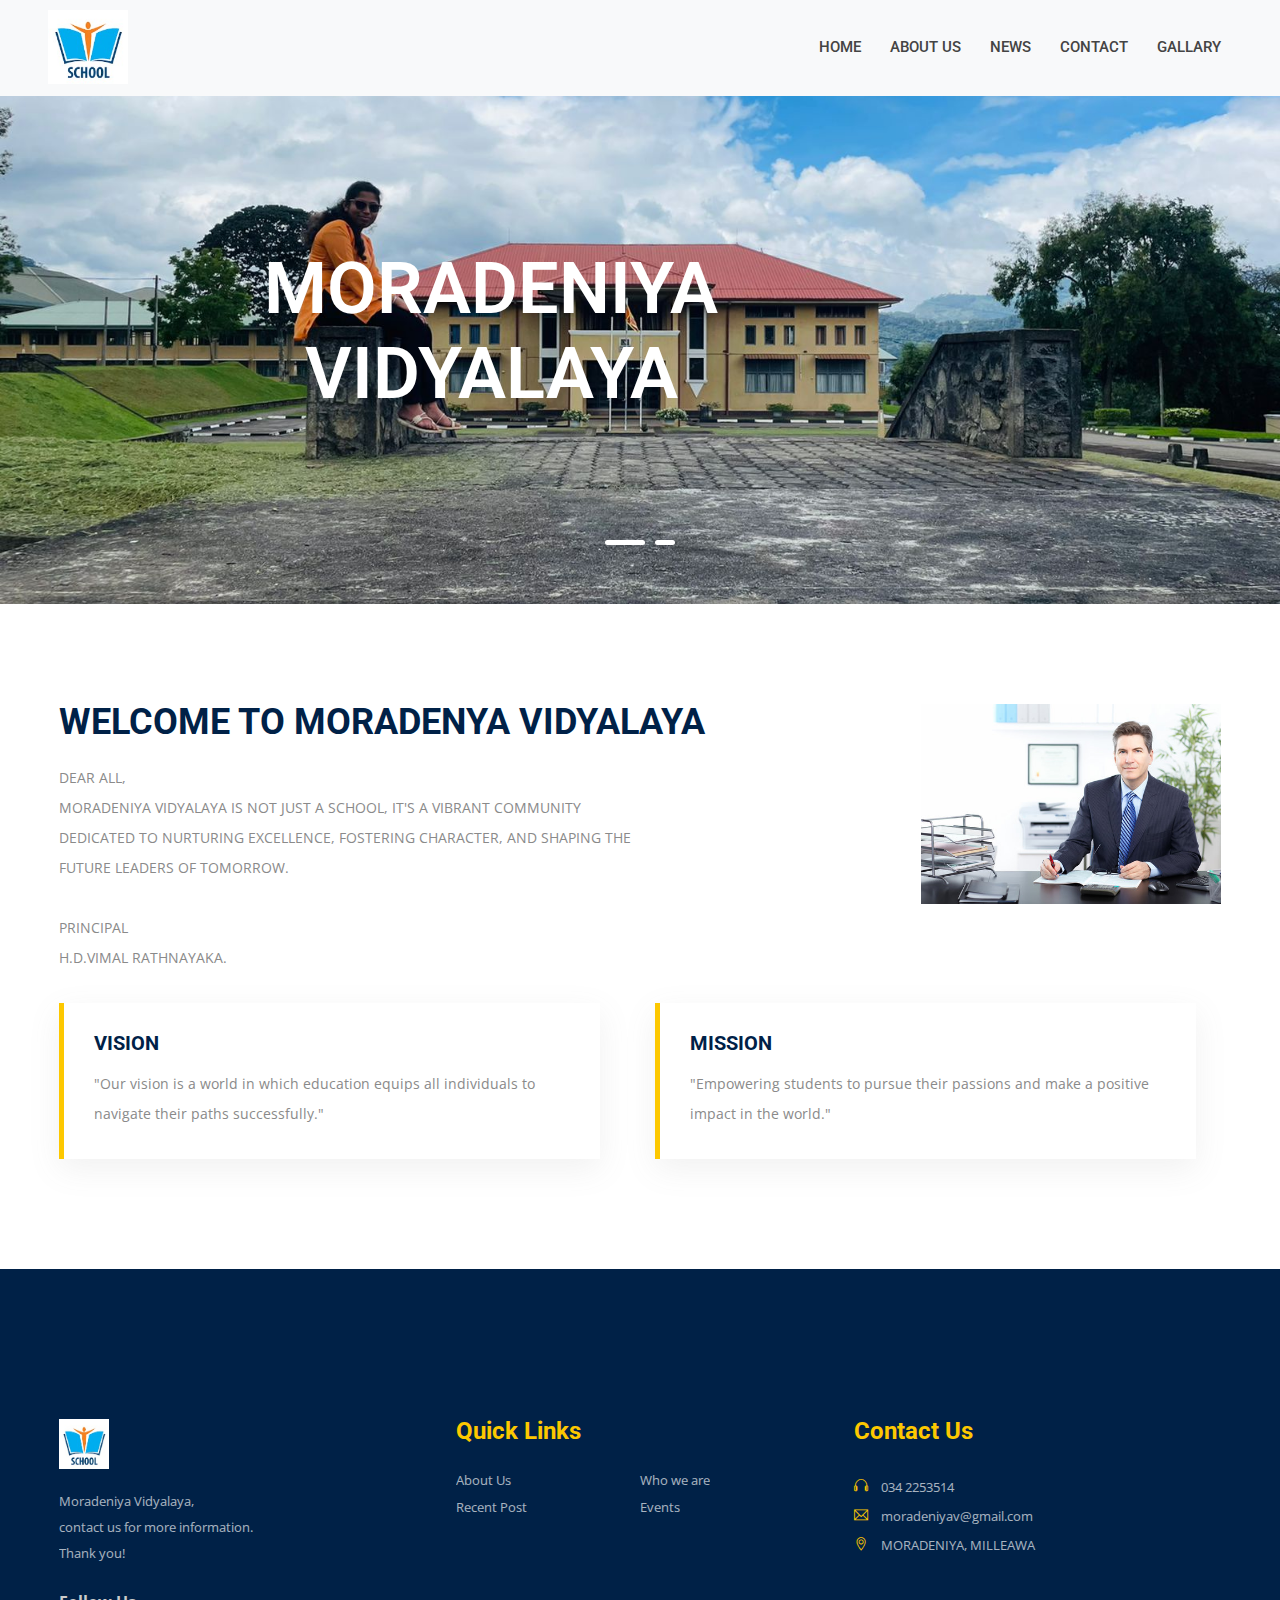
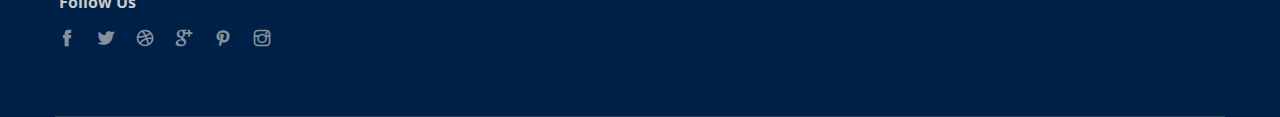
==== commit f2f00398: "New file" ====
--- a/index.html
+++ b/index.html
@@ -5,7 +5,7 @@
 <head>
     <meta charset="utf-8">
     <meta http-equiv="x-ua-compatible" content="ie=edge">
-    <title>WP/HO/MORAGAHAHENA MAHA VIDYALAYA</title>
+    <title>MORADENIYA VIDYALAYA</title>
     <meta name="description">
     <meta name="viewport" content="width=device-width, initial-scale=1">
 
@@ -38,7 +38,7 @@
                         <div class="col-xl-2 col-lg-2 col-md-6 col-6 w-10 p-1">
                             <div class="logo">
                                 <a href="index.html">
-                                    <img src="scl logo.png"  style="width: 100%" alt="logo">
+                                    <img src="images.jpg"  style="width: 80px" alt="logo">
                                 </a>
                             </div>
                         </div>
@@ -52,9 +52,6 @@
                                         <li>
                                             <a href="#about">ABOUT US</a>
                                             <ul class="submenu">
-                                                <li>
-                                                    <a href="index.html">WELCOME PAGE</a>
-                                                </li>
                                                 <li>    
                                                     <a href="grade.html">GRADE</a>
                                                 </li>
@@ -109,12 +106,12 @@
     <!-- slider-start -->
     <div class="slider-area pos-relative">
         <div class="slider-active">
-            <div class="single-slider slider-height d-flex align-items-center justify-content-center" style="background-image: url(img/slider/school\ 1.jpg);">
+            <div class="single-slider slider-height d-flex align-items-center justify-content-center" style="background-image: url(img/c7b3340c-d415-4e50-96f4-ed733d40507e.jfif);">
                 <div class="container">
                     <div class="row">
                         <div class="col-xl-9 col-md-12">
                             <div class="slider-content slider-content-2 text-center text-bold">
-                                <h1 class="white-color f-600" data-animation="fadeInUp" data-delay=".1s">WP/HO/MORAGAHAHENA<br>MAHA VIDYALAYA</h1>
+                                <h1 class="white-color f-600" data-animation="fadeInUp" data-delay=".1s">MORADENIYA<br> VIDYALAYA</h1>
                                 <p data-animation="fadeInUp" data-delay=".01s"></p>
                                 
                             </div>
@@ -122,12 +119,12 @@
                     </div>
                 </div>
             </div>
-            <div class="single-slider slider-height d-flex align-items-center justify-content-center" style="background-image: url(img/slider/school\ 2.jpg);">
+            <div class="single-slider slider-height d-flex align-items-center justify-content-center" style="background-image: url(img/e7d61d91-ba42-4334-82c0-21834087079a.jfif);">
                 <div class="container">
                     <div class="row">
                         <div class="col-xl-8 col-md-12 offset-xl-2">
                             <div class="slider-content slider-content-2 text-center">
-                                <h1 class="white-color f-600" data-animation="fadeInUp" data-delay=".2s">WP/HO/MORAGAHAHENA<br>MAHA VIDYALAYA</h1>
+                                <h1 class="white-color f-600" data-animation="fadeInUp" data-delay=".2s">MORADENIYA<br> VIDYALAYA</h1>
                                 <p data-animation="fadeInUp" data-delay=".01s"></p>
                                 
                             </div>
@@ -147,16 +144,16 @@
             <div class="row">
                 <div class="col-xl-7 col-lg-7">
                     <div id="welcome" class="about-title-section mb-30 text-uppercase">
-                        <h1>Welcome To Moragahahena Maha Vidyalaya</h1>
-                        <p>Teachers, Students, Parents and old boys,<br> We were able to come to another historical milestone in 2022. We are eargerly wocting to celebrate the centuary of k/Moragahahena M.V.(National school) in 2025.A website is created by student of the school as a gratitude.<br>In my point view, this web page will take our school to the world and it will strengthen the future of our school. I wish best of luck to achive a good wiil not only in Sri Lanka but also in the whole world in the aspects of technology.
-                        <br><br> Principal <br>H.D.lakshan Hadapangoda.</p>
+                        <h1>Welcome To Moradenya Vidyalaya</h1>
+                        <p>Dear all,<br> Moradeniya Vidyalaya is not just a school, it's a vibrant community dedicated to nurturing excellence, fostering character, and shaping the future leaders of tomorrow.
+                        <br><br> Principal <br>H.D.Vimal Rathnayaka.</p>
                         
                         
                     </div>
                 </div>
                 <div class="col-xl-5 col-lg-5">
                     <div class="about-right-img mb-30">
-                        <img src="img/Principle.jpeg" alt="1mg" style="width:300px; ">
+                        <img src="img/360_F_28467576_wuPsMwtN7hDd90XEmApk0yXuE76wLkI8.jpg" alt="1mg" style="width:300px; ">
                     </div>
                 </div>
             </div>
@@ -168,7 +165,7 @@
                             
                         </div>
                         <div class="feature-text">
-                            <p>"Best service to all as a model school."</p>
+                            <p>"Our vision is a world in which education equips all individuals to navigate their paths successfully."</p>
                         </div>
                     </div>
                 </div>
@@ -179,7 +176,7 @@
                             
                         </div>
                         <div class="feature-text">
-                            <p>"To welcome all the chilidren who come to our school with love and make the best use of the available resources to work together to create a generation of humanitarian chilidren full of knowledge, skills and attitudes that can overcome future challenges."</p>
+                            <p>"Empowering students to pursue their passions and make a positive impact in the world."</p>
                         </div>
                     </div>
                 </div>
@@ -188,388 +185,6 @@
         </div>
     </div>
     <!-- about end -->
-
-
-
-    <!-- Grade start -->
-    <div id="courses" class="courses-area courses-bg-height pt-100 pb-80" style="background-image: url(img/bg/bg.png);">
-        <div class="container">
-            <div class="row">
-                <div class="col-xl-6 offset-xl-3 col-lg-8 offset-lg-2 col-md-10 offset-md-1">
-                    <div class="section-title mb-50 text-center">
-                        <div id="grade" class="section-title-heading mb-20 text-uppercase">
-                            <h1 class="white-color">--- Grade ---</h1>
-                        </div>
-                        <div class="section-title-para">
-                            <p class="white-color">Our school has children from Grade 1 to 13 and also has a classroom for children with special needs.</p>
-                        </div>
-                    </div>
-                </div>
-            </div>
-            <div class="courses-list">
-                <div class="row courses-active">
-                    <div class="col-xl-12">
-                        <div class="courses-wrapper course-radius-none mb-30">
-                            <div class="courses-thumb">
-                                <img src="img/grade-home/1-5.jpg" alt=""></a>
-                            </div>
-                            
-                            <div class="course-main-content clearfix">
-                                <div class="courses-content">
-                                    <div class="courses-category-name">
-                                        <span>
-                                            <P>Grade</P>
-                                        </span>
-                                    </div>
-                                    <div class="courses-heading">
-                                        <h1>1-5</a></h1>
-                                    </div>
-                                    <div class="courses-para">
-                                        <p>Maecenas fermentum consequat mi fonec has fermentum ellentesque malesuada.</p>
-                                    </div>
-                                </div>
-                            </div>
-                            <div class="courses-wrapper-bottom clearfix">
-                                <div class="courses-icon d-flex f-left">
-                                    <div class="courses-single-icon align-items-center">
-                                        <span class="ti-user"></span>
-                                        <span class="user-number">Boys=273 <br> Girls=256</span>
-                                    </div>
-                                    
-                                </div>
-                                
-                            </div>
-                        </div>
-                    </div>
-                    <div class="col-xl-12">
-                        <div class="courses-wrapper course-radius-none mb-30">
-                            <div class="courses-thumb">
-                                <img src="img/grade-home/6-9.jpg" alt=""></a>
-                            </div>
-        
-                            <div class="course-main-content clearfix">
-                                <div class="courses-content">
-                                    <div class="courses-category-name">
-                                        <span>
-                                            <p>Grade</p>
-                                        </span>
-                                    </div>
-                                    <div class="courses-heading">
-                                        <h1>6-9</a></h1>
-                                    </div>
-                                    <div class="courses-para">
-                                        <p>Maecenas fermentum consequat mi fonec has fermentum ellentesque malesuada.</p>
-                                    </div>
-                                </div>
-                            </div>
-                            <div class="courses-wrapper-bottom clearfix">
-                                <div class="courses-icon d-flex f-left">
-                                    <div class="courses-single-icon">
-                                        <span class="ti-user"></span>
-                                        <span class="user-number">Boys=232 <br> Girls=241</span>
-                                    </div>
-                                    
-                                </div>
-                                
-                            </div>
-                        </div>
-                    </div>
-                    <div class="col-xl-12">
-                        <div class="courses-wrapper course-radius-none mb-30">
-                            <div class="courses-thumb">
-                                <img src="img/grade-home/10-11.jpg" alt=""></a>
-                            </div>
-
-                            <div class="course-main-content clearfix">
-                                <div class="courses-content">
-                                    <div class="courses-category-name">
-                                        <span>
-                                            <p>Grade</p>
-                                        </span>
-                                    </div>
-                                    <div class="courses-heading">
-                                        <h1>10-11</a></h1>
-                                    </div>
-                                    <div class="courses-para">
-                                        <p>Maecenas fermentum consequat mi fonec has fermentum ellentesque malesuada.</p>
-                                    </div>
-                                </div>
-                            </div>
-                            <div class="courses-wrapper-bottom clearfix">
-                                <div class="courses-icon d-flex f-left">
-                                    <div class="courses-single-icon">
-                                        <span class="ti-user"></span>
-                                        <span class="user-number">Boys=116 <br> Girls=127</span>
-                                    </div>
-                                    
-                                </div>
-                                
-                            </div>
-                        </div>
-                    </div>
-                    <div class="col-xl-12">
-                        <div class="courses-wrapper course-radius-none mb-30">
-                            <div class="courses-thumb">
-                                <img src="img/grade-home/12-13.jpg" alt=""></a>
-                            </div>
-                            
-                            <div class="course-main-content clearfix">
-                                <div class="courses-content">
-                                    <div class="courses-category-name">
-                                        <span>
-                                            <p>Grade</p>
-                                        </span>
-                                    </div>
-                                    <div class="courses-heading">
-                                        <h1>12-13</h1>
-                                    </div>
-                                    <div class="courses-para">
-                                        <p>Maecenas fermentum consequat mi fonec has fermentum ellentesque malesuada.</p>
-                                    </div>
-                                </div>
-                            </div>
-                            <div class="courses-wrapper-bottom clearfix">
-                                <div class="courses-icon d-flex f-left">
-                                    <div class="courses-single-icon">
-                                        <span class="ti-user"></span>
-                                        <span class="user-number">Boys=21 <br> Girls=53</span>
-                                    </div>
-                                    
-                                </div>
-                                
-                            </div>
-                        </div>
-                    </div>
-                    <div class="col-xl-12">
-                        <div class="courses-wrapper course-radius-none mb-30">
-                            <div class="courses-thumb">
-                                <img src="img/grade-home/special.jpg" alt=""></a>
-                            </div>
-
-                            <div class="course-main-content clearfix">
-                                <div class="courses-content">
-                                    <div class="courses-category-name">
-                                        <span>
-                                            <p>Grade</p>
-                                        </span>
-                                    </div>
-                                    <div class="courses-heading">
-                                        <h1>Special Education Unit</a></h1>
-                                    </div>
-                                    <div class="courses-para">
-                                        <p>Maecenas fermentum consequat mi fonec has fermentum ellentesque malesuada.</p>
-                                    </div>
-                                </div>
-                            </div>
-                            <div class="courses-wrapper-bottom clearfix">
-                                <div class="courses-icon d-flex f-left">
-                                    <div class="courses-single-icon">
-                                        <span class="ti-user"></span>
-                                        <span class="user-number">Boys=01<br> Girls=02</span>
-                                    </div>
-                                    
-                                </div>
-                                
-                            </div>
-                        </div>
-                    </div>
-                    
-                </div>
-            </div>
-        </div>
-    </div>
-    <!-- courses end -->
-
-
-
-    <!-- Events and Sports -->
-    <div id="events" class="events-area events-bg-height pt-100 pb-95" style="background-image: url(img/bg/bg.png )">
-        <div class="container">
-            <div class="row">
-                <div class="col-xl-6 offset-xl-3 col-lg-8 offset-lg-2 col-md-10 offset-md-1">
-                    <div class="section-title mb-50 text-center">
-                        <div id="event" class="section-title-heading mb-20 text-uppercase">
-                            <h1 class="white-color">Events and Sports</h1>
-                        </div>
-                        
-                    </div>
-                </div>
-            </div>
-            <div class="events-list mb-30">
-                <div class="row">
-                    <div class="col-xl-6 col-lg-6">
-                        <div class="single-events mb-30">
-                            <div class="events-wrapper">
-                                <div class="events-inner d-flex">
-                                    <div class="events-thumb img-thumbnail">
-                                        <img src="img/EventsandSports/drama.jpg" height="250" width="250" alt="img">
-                                    </div>
-                                    <div class="events-text white-bg">
-                                        <div class="event-text-heading mb-20 text-uppercase">
-                                            
-                                            <div class="events-text-title clearfix">
-                                                    <h4>drama</h4>
-                                            </div>
-                                        </div>
-                                        
-                                        <div class="events-para">
-                                            <p>Event is veries fermentum consequat mi fonec has fermentum ellentesque malesuada.</p>
-                                        </div>
-                                        
-                                    </div>
-                                </div>
-                            </div>
-                        </div>
-                        <div class="single-events mb-30">
-                            <div class="events-wrapper">
-                                <div class="events-inner d-flex">
-                                    <div class="events-thumb img-thumbnail">
-                                        <img src="img/EventsandSports/Dance and Muusic.png" height="250" width="250" alt="imagesloaded">
-                                    </div>
-                                    <div class="events-text white-bg">
-                                        <div class="event-text-heading mb-20 text-uppercase">
-                                            
-                                            <div class="events-text-title clearfix">
-                                                    <h4>Dance and Music</h4>
-                                            </div>
-                                        </div>
-                                        <div class="events-para">
-                                            <p>Event is veries fermentum consequat mi fonec has fermentum ellentesque malesuada.</p>
-                                        </div>
-                                        
-                                    </div>
-                                </div>
-                            </div>
-                        </div>
-                    </div>
-                    <div class="col-xl-6 col-lg-6">
-                        <div class="single-events mb-30">
-                            <div class="events-wrapper">
-                                <div class="events-inner d-flex">
-                                    <div class="events-thumb img-thumbnail" >
-                                        <img src="img/EventsandSports/Volleyball.jpg" height="250" width="250" alt="img">
-                                    </div>
-                                    <div class="events-text white-bg">
-                                        <div class="event-text-heading mb-20 text-uppercase">
-                                            
-                                            <div class="events-text-title clearfix">
-                                                
-                                                    <h4>Volleyball</h4>
-                                                
-                                                
-                                            </div>
-                                        </div>
-                                        <div class="events-para">
-                                            <p>Event is veries fermentum consequat mi fonec has fermentum ellentesque malesuada.</p>
-                                        </div>
-                                        
-                                    </div>
-                                </div>
-                            </div>
-                        </div>
-                        <div class="single-events mb-30">
-                            <div class="events-wrapper">
-                                <div class="events-inner d-flex">
-                                    <div class="events-thumb img-thumbnail">
-                                        <img src="img/EventsandSports/cricket.JPG" height="250" width="250" alt="img">
-                                    </div>
-                                    <div class="events-text white-bg">
-                                        <div class="event-text-heading mb-20 text-uppercase">
-                                            
-                                            <div class="events-text-title clearfix">
-                                                
-                                                    <h4>Cricket</h4>
-                                                
-                                                
-                                            </div>
-                                        </div>
-                                        <div class="events-para">
-                                            <p>Event is veries fermentum consequat mi fonec has fermentum ellentesque malesuada.</p>
-                                        </div>
-                                        
-                                    </div>
-                                </div>
-                            </div>
-                        </div>
-                    </div>
-                </div>
-            </div>
-            
-        </div>
-    </div>
-    <!-- Events and Sports -->
-
-
-    
-    
-    
-
-
-    <!-- latest_news start -->
-    <div id="blog" class="latest_news-area gray-bg pt-100 pb-70">
-        <div class="container">
-            <div class="row">
-                <div class="col-xl-6 offset-xl-3 col-md-8 offset-md-2">
-                    <div class="section-title mb-50 text-center">
-                        <div id="news" class="section-title-heading mb-20">
-                            <h1 class="primary-color">Latest News</h1>
-                        </div>
-                    </div>
-                </div>
-            </div>
-            <div class="row">
-                <div class="col-xl-4 col-lg-4 col-md-6">
-                    <div class="blog-wrapper mb-30">
-                        <div class="blog-thumb mb-25">
-                            <a href="#"><img src="img/blog/blog_thumb_1.jpg" alt=""></a>
-                            <span class="blog-category">news</span>
-                        </div>
-                        <div class="blog-content">
-                            <div class="blog-meta">
-                                <span>SEPTEMBER 30,2022</span>
-                            </div>
-                            <h5><a href="#">2022 World Children’s Day Celebration</a></h5>
-                            <p>The Moragahahena Maha Vidyalaya Junior Old Boys’ Association has organized online programs for Moragahahena Vidyalaya students in three categories on the occasion </p>
-                            
-                        </div>
-                    </div>
-                </div>
-                <div class="col-xl-4 col-lg-4 col-md-6">
-                    <div class="blog-wrapper mb-30">
-                        <div class="blog-thumb mb-25">
-                            <a href="#"><img src="img/blog/blog_thumb_2.jpg" alt=""></a>
-                            <span class="blog-category">news</span>
-                        </div>
-                        <div class="blog-content">
-                            <div class="blog-meta">
-                                <span>SEPTEMBER 25,2022</span>
-                            </div>
-                            <h5><a href="#">2022 GCE O/L Results Released</a></h5>
-                            <p>The results of the GCE Ordinary Level Examination 2020 have been released. The Department of Examinations states that the results of the written examination were released on the basis of</p>
-                            
-                        </div>
-                    </div>
-                </div>
-                <div class="col-xl-4 col-lg-4 col-md-6">
-                    <div class="blog-wrapper mb-30">
-                        <div class="blog-thumb mb-25">
-                            <a href="#"><img src="img/blog/blog_thumb_3.jpg" alt=""></a>
-                            <span class="blog-category">news</span>
-                        </div>
-                        <div class="blog-content">
-                            <div class="blog-meta">
-                                <span>Auguest 25, 2022</span>
-                            </div>
-                            <h5><a href="#">A/L Seminar </a></h5>
-                            <p>The first phase of a series of seminars organized annually by the Nalanda College Old Boys’ Association targeting competitive examinations commenced on September 13 with the resource contribution of a</p>
-                            
-                        </div>
-                    </div>
-                </div>
-            </div>
-        </div>
-    </div>
-    <!-- latest_blog end -->
 
     
     
@@ -584,10 +199,10 @@
                         <div class="col-xl-4 col-lg-4 col-md-6">
                             <div class="footer-widget mb-30">
                                 <div class="footer-logo">
-                                    <img src="img/logo/logo_2.png" alt="">
+                                    <img src="images.jpg" alt="logo" style="height: 50px;width: 50px;">
                                 </div>
                                 <div class="footer-para">
-                                    <p>WP/HO/Moragahahena M.V ,contact us for more information.<br>Thank you!  </p>
+                                    <p>Moradeniya Vidyalaya, <br>contact us for more information.<br>Thank you!  </p>
                                 </div>
                                 <div class="footer-socila-icon">
                                     <span>Follow Us</span>
@@ -610,13 +225,11 @@
                                     <h1>Quick Links</h1>
                                 </div>
                                 <div class="footer-menu clearfix">
-                                    <ul>
-                                        <li><a href="#">Privacy Policy</a></li>
-                                        <li><a href="#">Support</a></li>
-                                        <li><a href="#">Team Member</a></li>                                        
-                                        <li><a href="#">About Us</a></li>                                       
-                                        <li><a href="#">Who we are</a></li>                                        
-                                        <li><a href="#">Recent Post</a></li>
+                                    <ul>                                       
+                                        <li><a href="#about">About Us</a></li>                                       
+                                        <li><a href="#top">Who we are</a></li>                                        
+                                        <li><a href="exam.html">Recent Post</a></li>
+                                        <li><a href="event.html">Events</a></li>
                                         
                                     </ul>
                                 </div>
@@ -635,11 +248,11 @@
                                     </div>
                                     <div class="single-footer-contact-info">
                                         <span class="ti-email "></span>
-                                        <span class="footer-contact-list-text">moragahahena.mv@gmail.com</span>
+                                        <span class="footer-contact-list-text">moradeniyav@gmail.com</span>
                                     </div>
                                     <div class="single-footer-contact-info">
                                         <span class="ti-location-pin"></span>
-                                        <span class="footer-contact-list-text">MORAGAHAHENA, MILLEAWA</span>
+                                        <span class="footer-contact-list-text">MORADENIYA, MILLEAWA</span>
                                     </div>
                                 </div>
                                 
--- a/css/style.css
+++ b/css/style.css
@@ -712,7 +712,7 @@
 }
 
 .slider-height {
-    min-height: 800px;
+    min-height: 500px;
 }
 
 .slider-content h1 {
